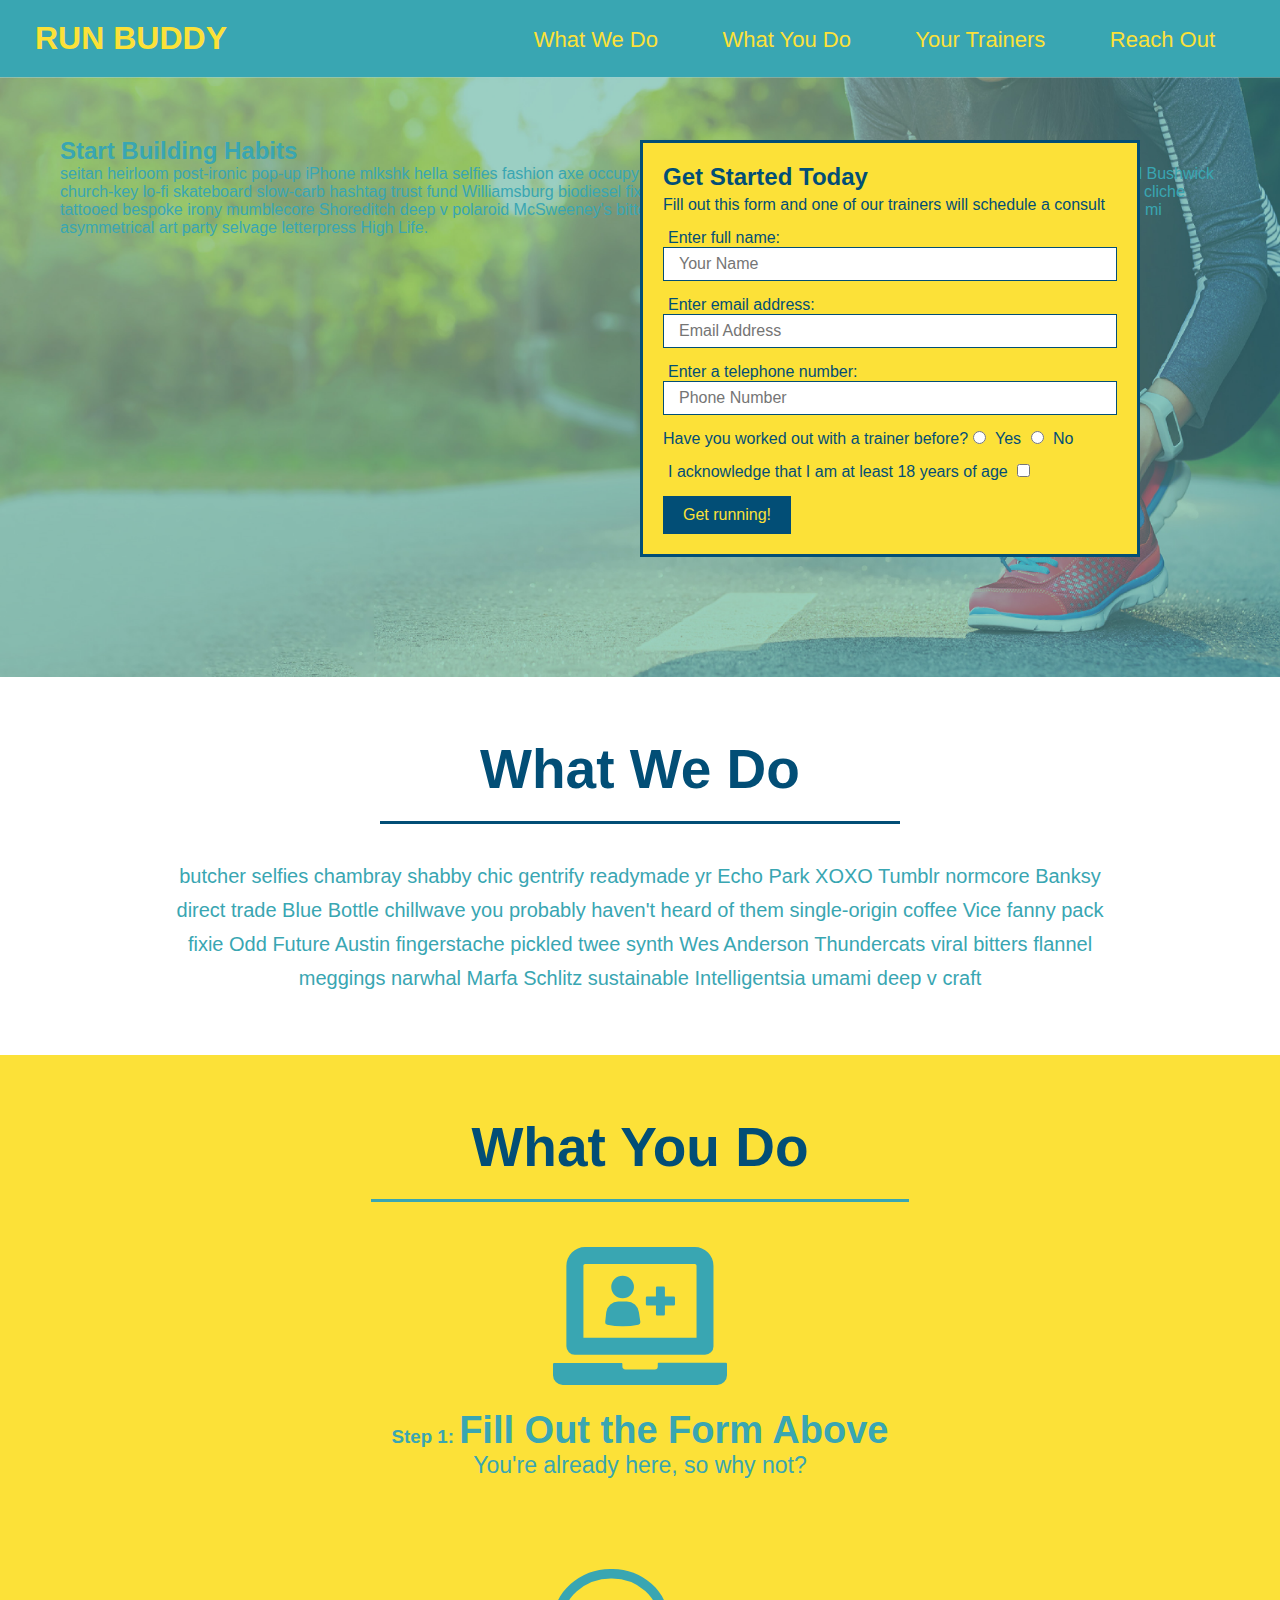
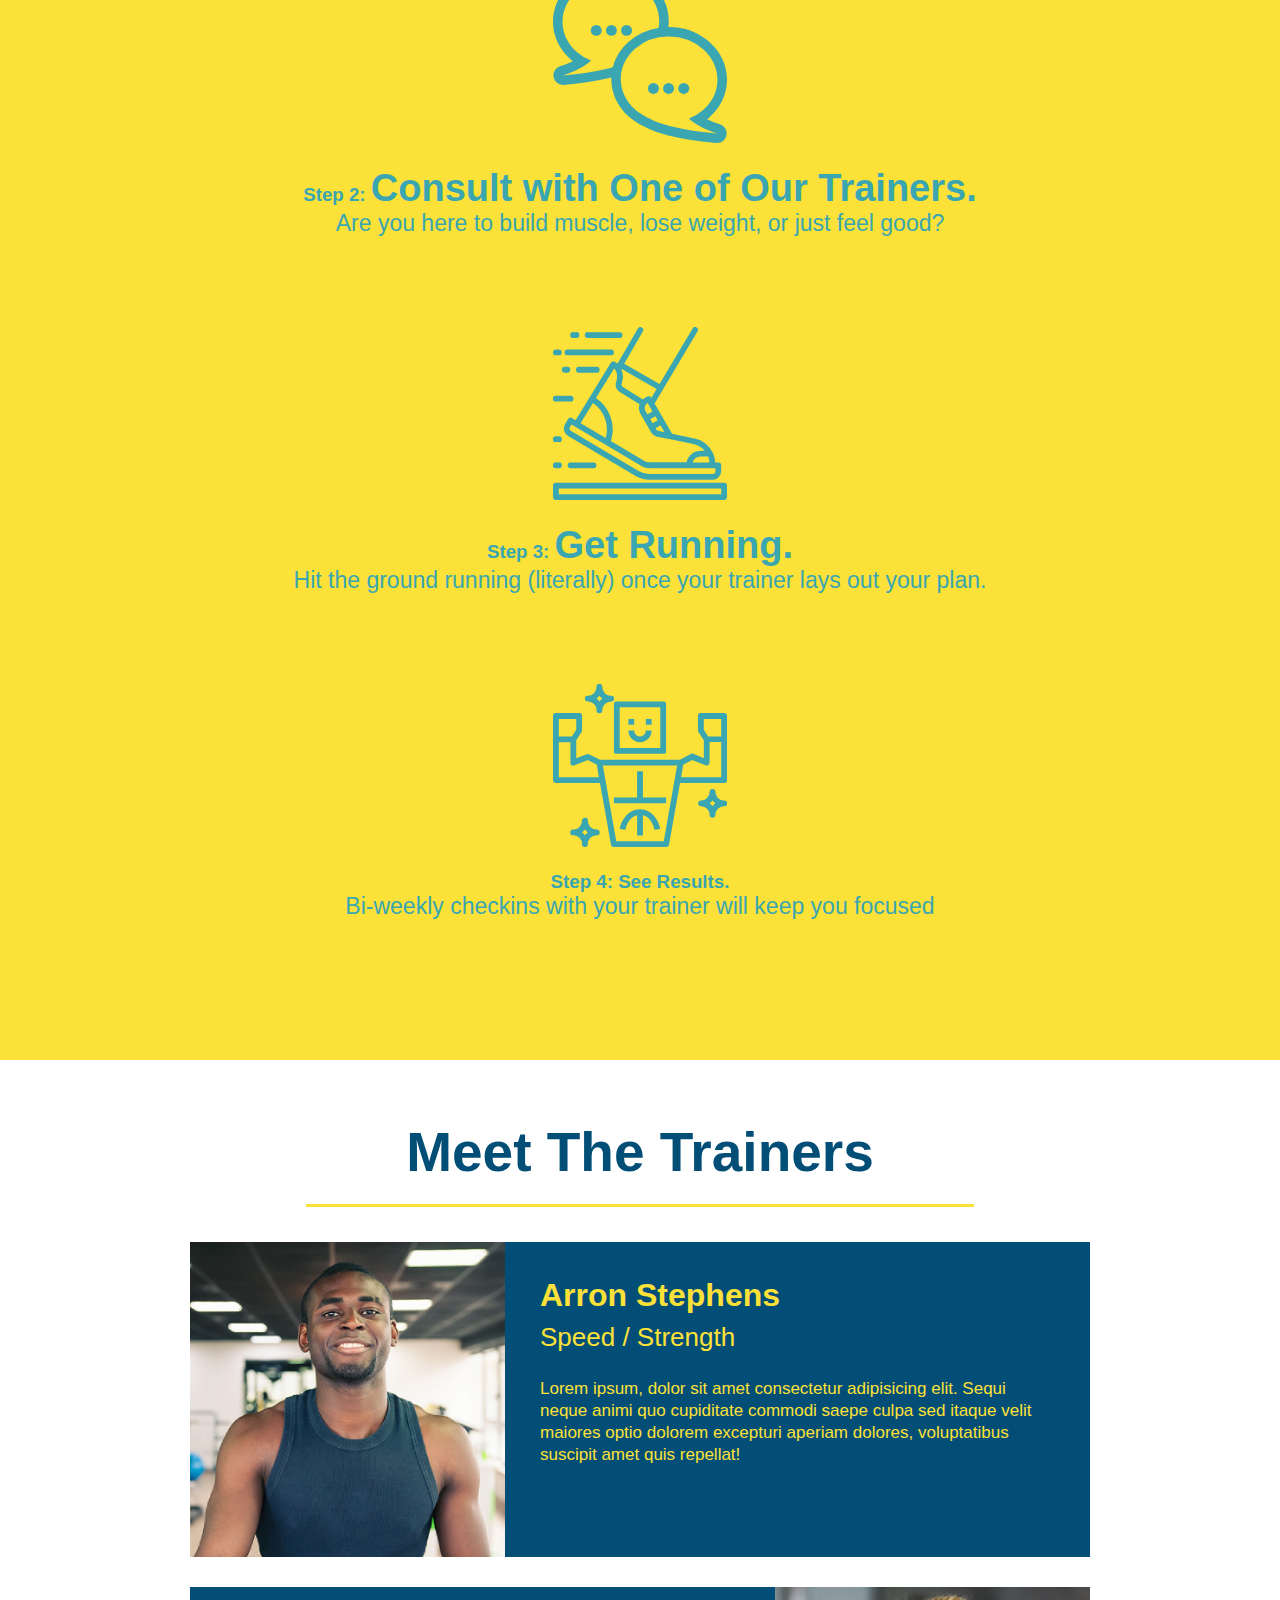
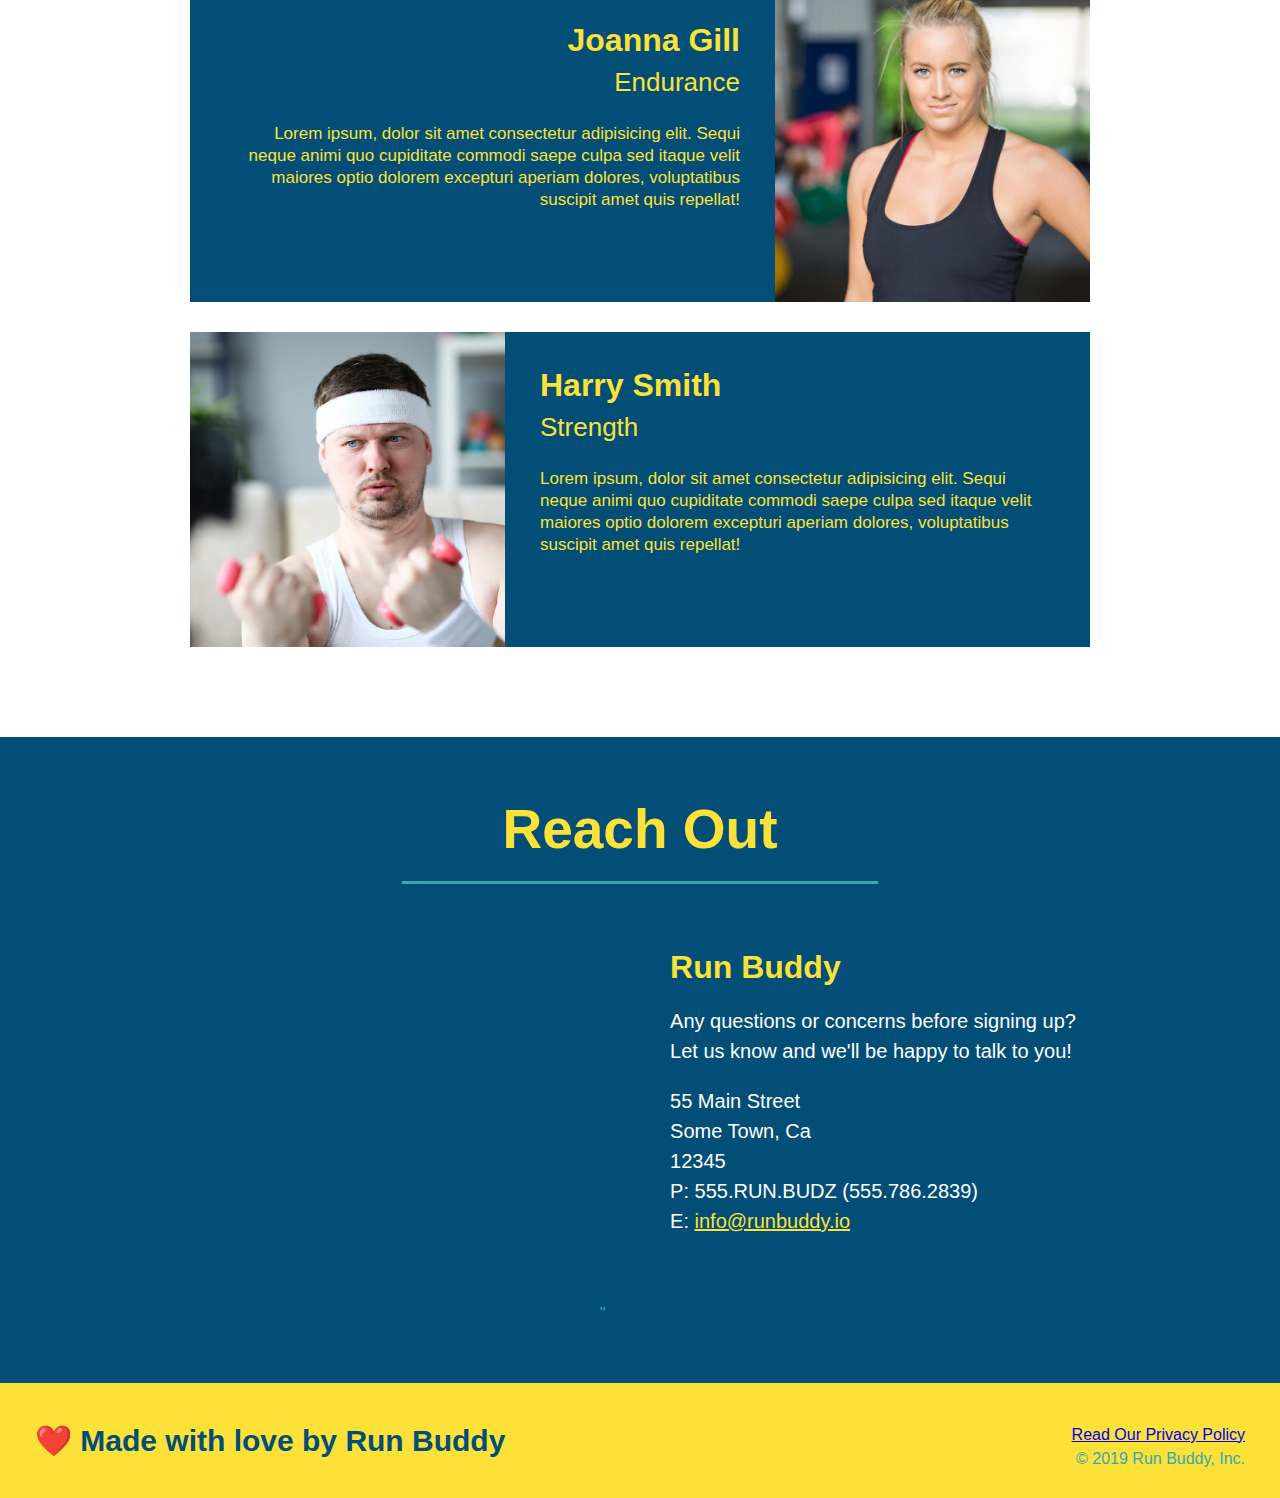
==== index.html @ 1d22c55f "edits to hero text" ====
<!DOCTYPE html>
<html lang="en">
    <head>
        <meta charset="UTF-8" />
        <title>Run Buddy</title>
        <link rel="stylesheet" href="./assets/css/style.css" />
    </head>
    <body>
        <Header>
            <h1>
                <a href="/">RUN BUDDY</a>
            </h1>
            <nav>
                <!-- Unordered list element -->
                <ul>
                  <!-- List item element-->
                  <li>
                    <!-- Anchor element -->
                    <a href="#what-we-do">What We Do</a>
                  </li>
                  <li>
                    <a href="#what-you-do">What You Do</a>
                  </li>
                  <li>
                    <a href="#your-trainers">Your Trainers</a>
                  </li>
                  <li>
                    <a href="#reach-out">Reach Out</a>
                  </li>
                </ul>
              </nav>
        </Header>
        
        <!-- hero/jumbotron -->
        <section class="hero">
          <div class="hero-cta">
            <h2>Start Building Habits</h2>
            <p>
              seitan heirloom post-ironic pop-up iPhone mlkshk hella selfies fashion axe occupy readymade put a bird on it messenger bag Wes Anderson Schlitz plaid Bushwick church-key lo-fi skateboard slow-carb hashtag trust fund Williamsburg biodiesel fixie farm-to-table 8-bit banjo XOXO Banksy chillwave bicycle rights retro cliche tattooed bespoke irony mumblecore Shoreditch deep v polaroid McSweeney's bitters cray gentrify tofu Marfa you probably haven't heard of them yr banh mi asymmetrical art party selvage letterpress High Life.
            </p>
          </div>
          <div class="hero-form">
            <h3>Get Started Today</h3>
            <p>Fill out this form and one of our trainers will schedule a consult</p>
            <!-- Add form element -->
            <form>
              <label for="name">Enter full name:</label>
              <input class="form-input" type="text" placeholder="Your Name" name="name" id="name"/>
              <label for="email">Enter email address:</label>
              <input class="form-input" type="email" placeholder="Email Address" name="email" id="email"/>
              <label for="phone">Enter a telephone number:</label>
              <input class="form-input" type="tel" placeholder="Phone Number" name="phone" id="phone"/>
              <p>
                Have you worked out with a trainer before?
                <input type="radio" name="trainer-confirm" id="trainer-yes" />
                <label for="trainer-yes">Yes</label>
                <input type="radio" name="trainer-confirm" id="trainer-no" />
                <label for="trainer-no">No</label>
              </p>
              <p>
                <label for="checkbox">
                I acknowledge that I am at least 18 years of age
                </label>
                <input type="checkbox" name="age-confirm" id="checkbox"/>
              </p> 
              <button type="submit">
                Get running!
              </button>
            </form>
          </div>
        </section>

        <!-- "what we do" section -->
        <section id="what-we-do" class="intro">
            <h2 class="section-title primary border">What We Do</h2>
            <p>
              butcher selfies chambray shabby chic gentrify readymade yr Echo Park XOXO Tumblr normcore Banksy direct trade Blue Bottle chillwave you probably haven't heard of them single-origin coffee Vice fanny pack fixie Odd Future Austin fingerstache pickled twee synth Wes Anderson Thundercats viral bitters flannel meggings narwhal Marfa Schlitz sustainable Intelligentsia umami deep v craft
            </p>
        </section>

        <!-- "what you do" section -->
        <section id="what-you-do" class="steps">
            <h2 class="section-title secondary-border">What You Do</h2>
            
            <div>
              <img src="./assets/images/step-1.svg" alt=""/>
              <h3>Step 1: <span>Fill Out the Form Above</span></h3>
              <p>You're already here, so why not?</p>
            </div>

            <div>
              <img src="./assets/images/step-2.svg" alt=""/>
              <h3>Step 2: <span>Consult with One of Our Trainers.</span></h3>
              <p>Are you here to build muscle, lose weight, or just feel good?</p>
            </div>

            <div>
              <img src="./assets/images/step-3.svg" alt="" />
              <h3>Step 3: <span>Get Running.</span></h3>
              <p>Hit the ground running (literally) once your trainer lays out your plan.</p>
            </div>

            <div>
              <img src="./assets/images/step-4.svg" alt="" />
              <h3>Step 4: See Results.</h3>
              <p>Bi-weekly checkins with your trainer will keep you focused</p>
            </div>
        </section>

        <!-- "meet the trainers" section -->
        <section id="your-trainers" class="trainers">
            <h2 class="section-title primary-border">Meet The Trainers</h2>
            <article class="trainer">
              <img src="./assets/images/trainer-1.jpg" alt="Arron Stephens in his workout clothes, ready to pump iron"/>
              <div class="trainer-bio text-left">
                <h3>Arron Stephens</h3>
                <h4> Speed / Strength</h4>
                <p>
                 Lorem ipsum, dolor sit amet consectetur adipisicing elit. Sequi neque animi quo cupiditate commodi saepe culpa sed
      itaque velit maiores optio dolorem excepturi aperiam dolores, voluptatibus suscipit amet quis repellat!
                </p>
              </div>
            </article>

            <article class="trainer">
              <div class="trainer-bio text-right">
                <h3>Joanna Gill</h3>
                <h4>Endurance</h4>
                <p> Lorem ipsum, dolor sit amet consectetur adipisicing elit. Sequi neque animi quo cupiditate commodi saepe culpa sed
                  itaque velit maiores optio dolorem excepturi aperiam dolores, voluptatibus suscipit amet quis repellat!
                </p>
              </div>
              <img src="./assets/images/trainer-2.jpg" alt="Joanna Gill cooling off after a workout"/>
            </article>

            <article class="trainer">
              <img src="./assets/images/trainer-3.jpg" alt="Harry Smith wearing a headband and lifting comically small pink weights"/>
              <div class="trainer-bio text-left">
                <h3>Harry Smith</h3>
                <h4>Strength</h4>
                <p>
                 Lorem ipsum, dolor sit amet consectetur adipisicing elit. Sequi neque animi quo cupiditate commodi saepe culpa sed
      itaque velit maiores optio dolorem excepturi aperiam dolores, voluptatibus suscipit amet quis repellat!
                </p>
              </div>
            </article>
        </section>

        <!-- "reach out" section -->
        <section id="reach-out" class="contact">
            <h2 class="section-title secondary-border">Reach Out</h2>
            <div class="contact-info">
              <iframe src="https://www.google.com/maps/embed?pb=!1m18!1m12!1m3!1d3112.558943912611!2d-120.8107578855293!3d38.727934064521946!2m3!1f0!2f0!3f0!3m2!1i1024!2i768!4f13.1!3m3!1m2!1s0x809a574a34846095%3A0x682d3972ce8d8172!2s55%20Main%20St%2C%20Placerville%2C%20CA%2095667!5e0!3m2!1sen!2sus!4v1647016141189!5m2!1sen!2sus" 
              width="400" 
              height="400" 
              style="border:0;" 
              allowfullscreen="" 
              loading="lazy">
            </iframe>"
           
            <div>
              <h3>Run Buddy</h3>
              <p>
                Any questions or concerns before signing up?
                <br />
                Let us know and we'll be happy to talk to you!
              </p>
              <address>
                55 Main Street <br/>
                Some Town, Ca <br/>
                12345<br />
                P: 555.RUN.BUDZ (555.786.2839)<br/>
                E: <a href="mailto:info@runbuddy.io">info@runbuddy.io</a>
              </address>
            </div>
          </div>
        </section>

        <!-- footer -->
        <footer>
            <h2>❤️ Made with love by Run Buddy</h2>
            <div>
              <a href="./privacy-policy.html">Read Our Privacy Policy</a><br/>
              &copy; 2019 Run Buddy, Inc.
            </div>
        </footer>

    </body>
</html>
---- assets/css/style.css ----
* {
    margin: 0;
    padding: 0;
    box-sizing: border-box;
}
body {
    color: #39a6b2;
    font-family: Helvetica, Arial, sans-serif;
}
/* apply styles to <header> */
header {
    padding: 20px 35px;
    background-color: #39a6b2;
}
header h1 {
    font-weight: bold;
    font-size: 36 px;
    color: fce138;
    margin: 0;
    display: inline;
}
header a {
    text-decoration: none;
    color: #fce138
}
header nav {
    float: right;
    margin: 7px 0;
}
header nav ul li {
    display: inline;
}
header nav ul li a {
    margin: 0 30px;
    font-weight: lighter;
    font-size: 22px;
}
/* apply styles to <footer> */
footer {
    background: #fce138;
    width: 100%;
    padding: 40px 35px;
}
footer h2 {
    display: inline;
    color: #024e76;
    font-size: 30px;
    margin: 0;
}
footer div {
    float: right;
    line-height: 1.5;
    text-align: right;
}
footer a {
    color: 024e76;
}
section {
    padding: 60px;
}
/* Hero Style Start */
.hero {
    background-image: url("../images/hero-bg.jpg");
    height: 600px;
    background-size: cover;
    background-position: center;
    position: relative;
}
.hero-form {
    border: 3px solid #024e76;
    background-color: #fce138;
    padding: 20px;
    width: 500px;
    color: #024e76;
    position: absolute;
    bottom: 120px;
    right: 140px;
}
.hero-form h3 {
    font-size: 24px;
    margin: 0;
}
.hero-form p {
    margin: 5px 0 15px 0;
}
.form-input {
    border: 1px solid #024e76;
    display: block;
    padding: 7px 15px;
    font-size: 16px;
    color: #024e76;
    width: 100%;
    margin-bottom: 15px;
}
.hero-form label {
    margin: 0 5px;
}
.hero-form button {
    color:#fce138;
    background-color: #024e76;
    font-size: 16px;
    padding: 10px 20px;
    border: none;
}
/* Hero Style End */

/* Steps Style Start */
.intro {
    text-align: center;
}
.intro p {
    line-height: 1.7;
    color: #39a6b2;
    width: 80%;
    font-size: 20px;
    margin: 0 auto;
  }
  .section-title {
    font-size: 55px;
    color: #024e76;
    margin-bottom: 35px;
    padding: 0 100px 20px 100px;
    display: inline-block;
    border-bottom: 3px solid;
  }
  
  .primary-border {
    border-color: #fce138;
  }
  
  .secondary-border {
    border-color: #39a6b2;
  }

.steps {
    text-align: center;
    background: #fce138;
}
.steps div {
    margin-bottom: 80px;
}
.steps img {
    width: 15%;
    margin: 10px 0;
}
.steps h3 {
    color: #024e76
    font-size: 46px;
    margin-top: 10px;
}
.steps p {
    color:#39a6b2;
    font-size: 23px;
}
.steps span {
    font-size: 38px;
}
/* Steps Style End */

/* Meet the Trainers Style Start*/
.trainers {
    text-align: center;
}
.trainer {
    width: 900px;
    margin: 0 auto 30px auto;
    background: #024e76;
    color:#fce138;
    overflow: auto;
}
.trainer img {
    width: 35%;
    float: left;
}
.trainer-bio {
    padding: 35px;
    float: left;
    width: 65%;
}
.text-left {
    text-align: left;
}
.text-right {
    text-align: right;
}
.trainer-bio h3 {
    font-size: 32px;
    margin-bottom: 8px;
}
.trainer-bio h4 {
    font-weight: lighter;
    font-size: 26px;
    margin-bottom: 25px;
}
.trainer-bio p {
    font-size: 17px;
    line-height: 1.3;
}
/* Meet the Trainers Style End */

/* Contact Section Style Start */
.contact {
    background-color: #024e76;
    text-align: center;
}
.contact h2 {
    color:#fce138;
}
.contact-info iframe {
    width: 400px;
    height: 400px;
}
.contact-info div {
    width: 410px;
    display: inline-block;
    vertical-align: top;
    text-align: left;
    margin: 30px 0 0 60px;
    color: white;
}
.contact-info h3 {
    color: #fce138;
    font-size: 32px;
}
.contact-info p, .contact-info address {
    margin: 20px 0;
    line-height: 1.5;
    font-size: 20px;
    font-style: normal;
}
.contact-info a {
    color:#fce138;
}
/*Contact Section Style End*/
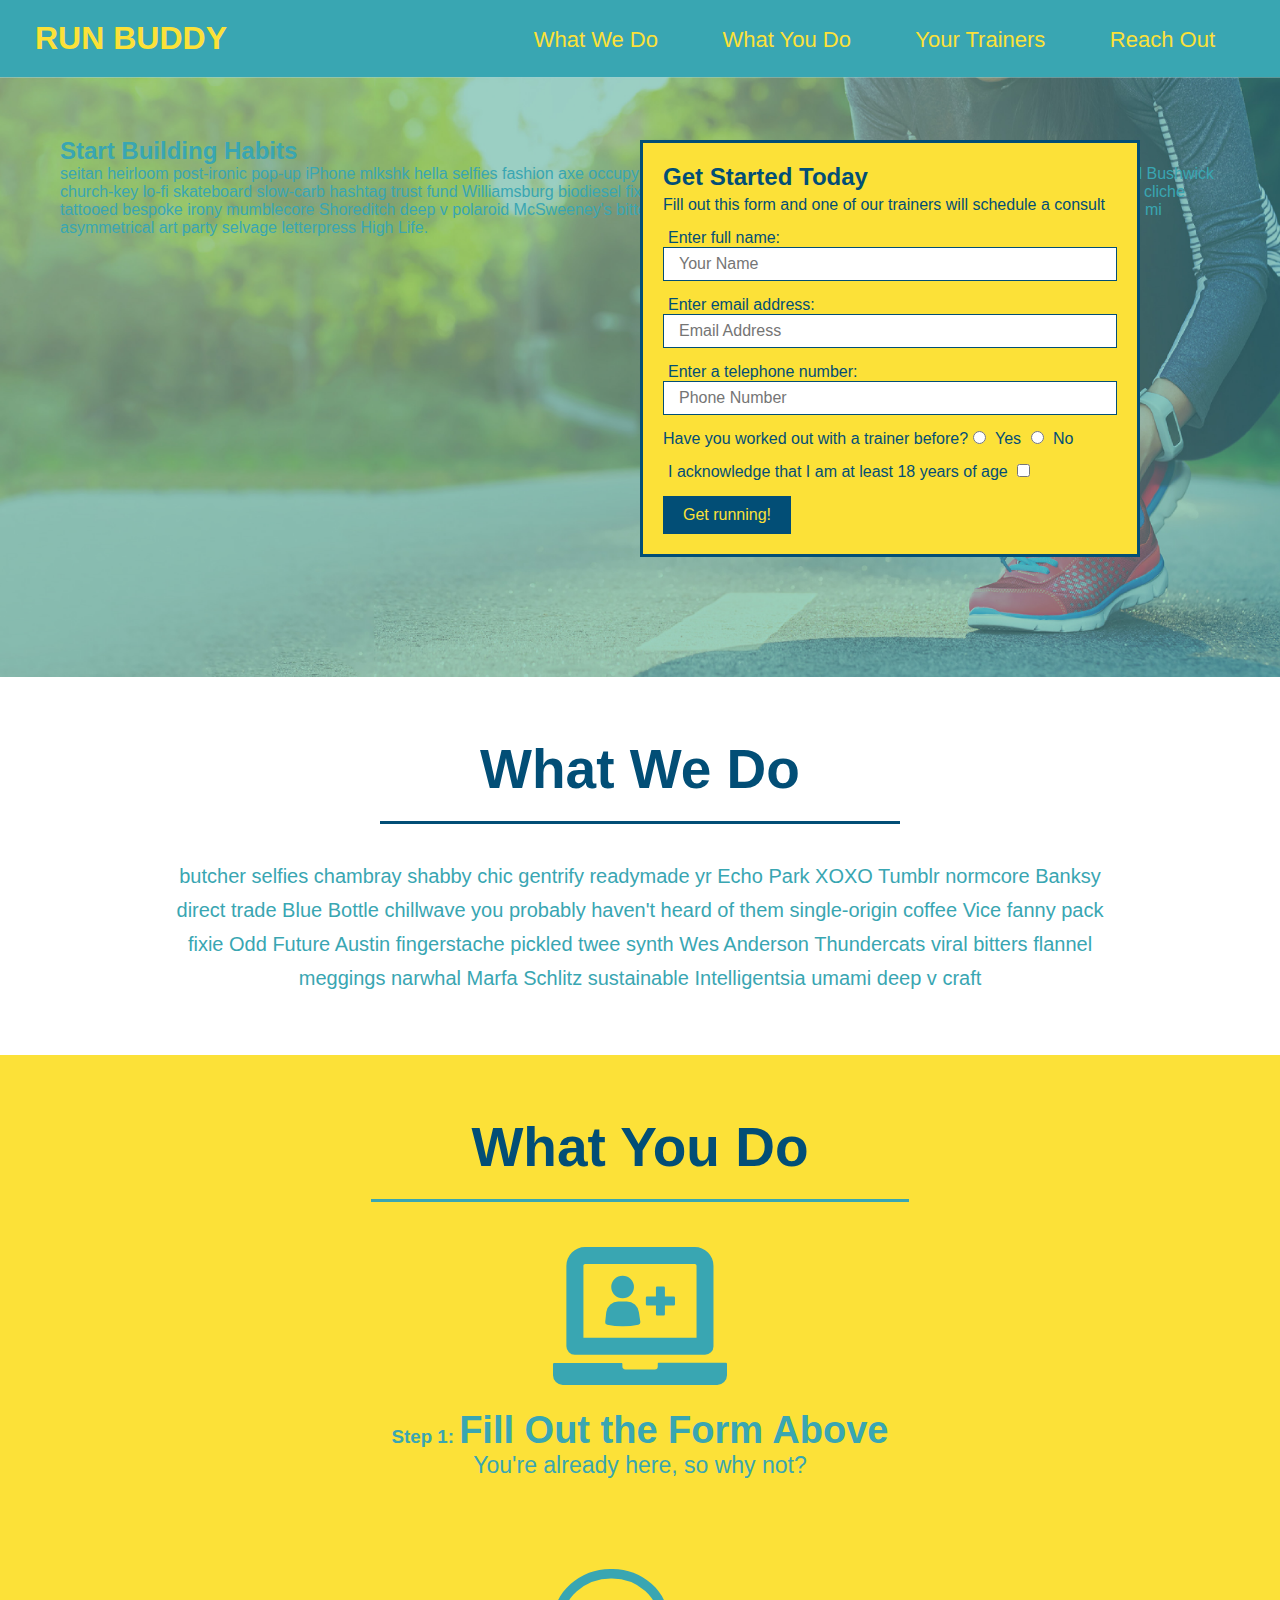
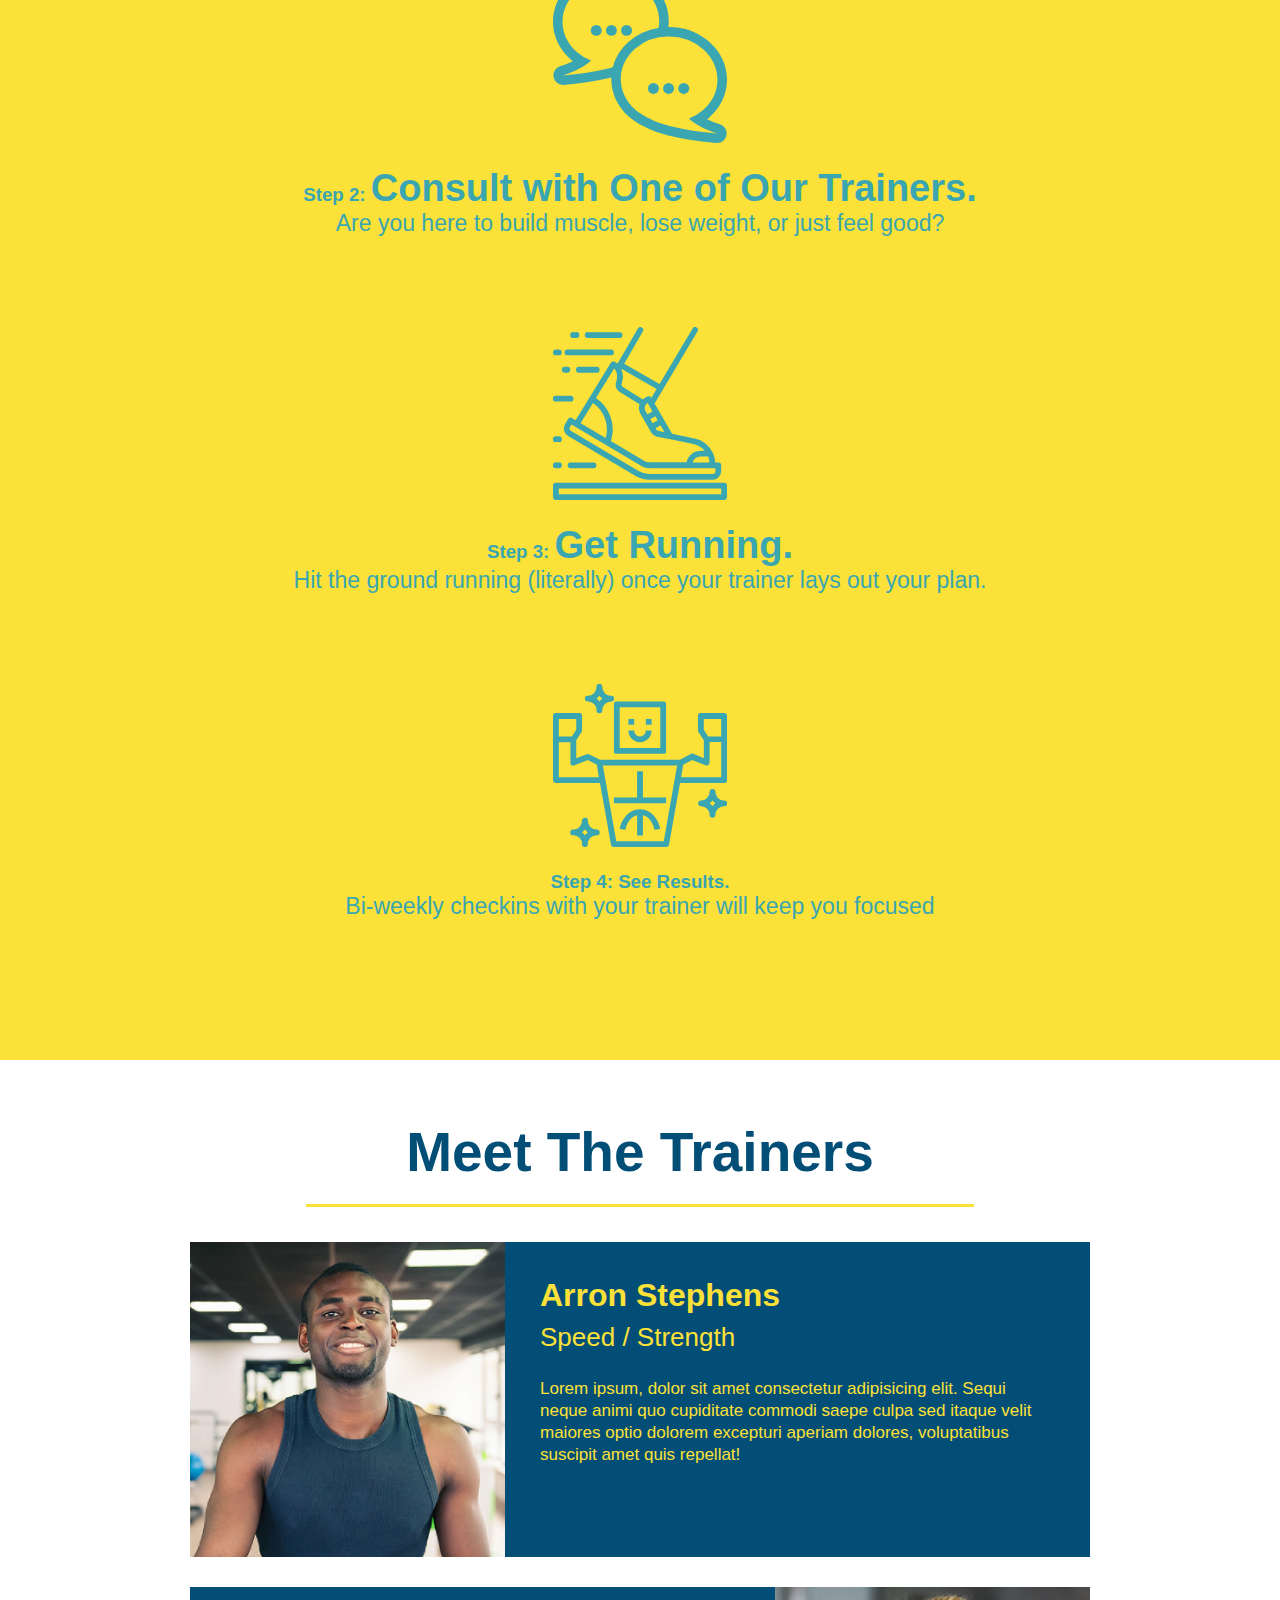
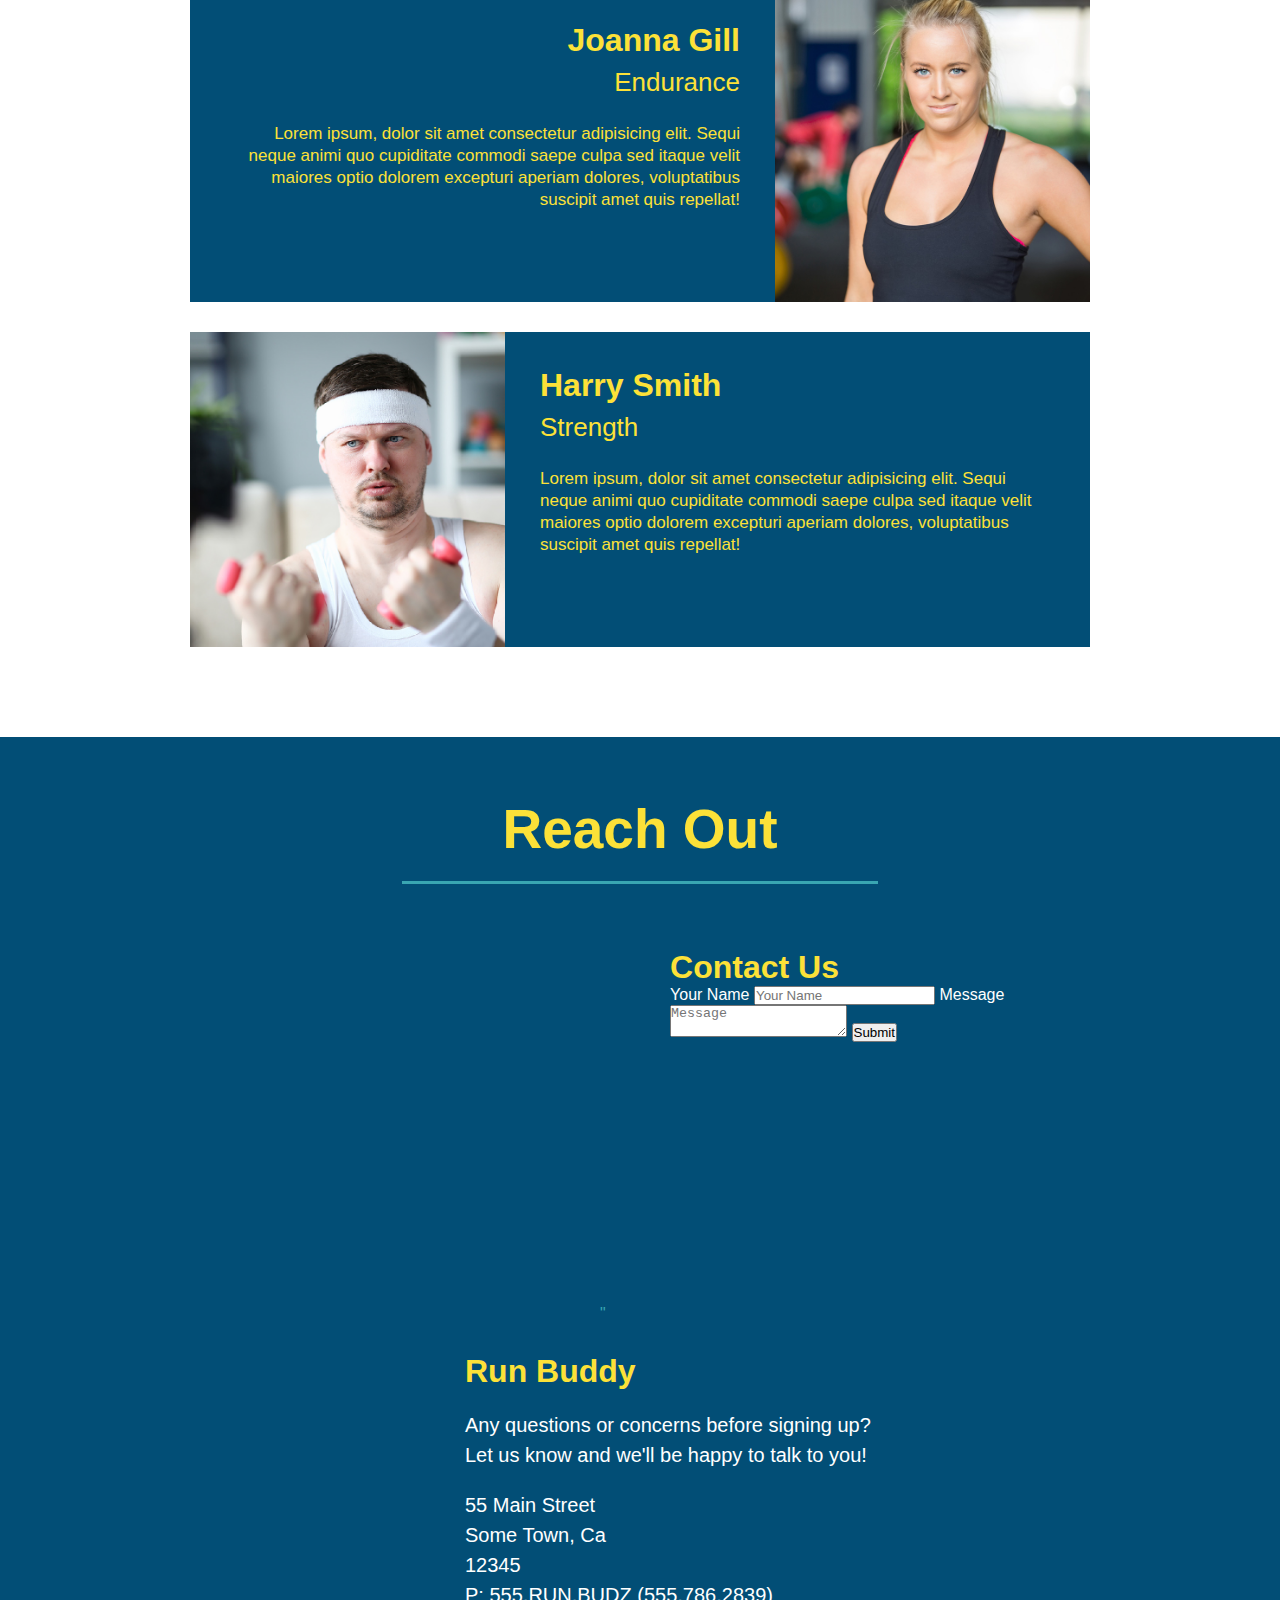
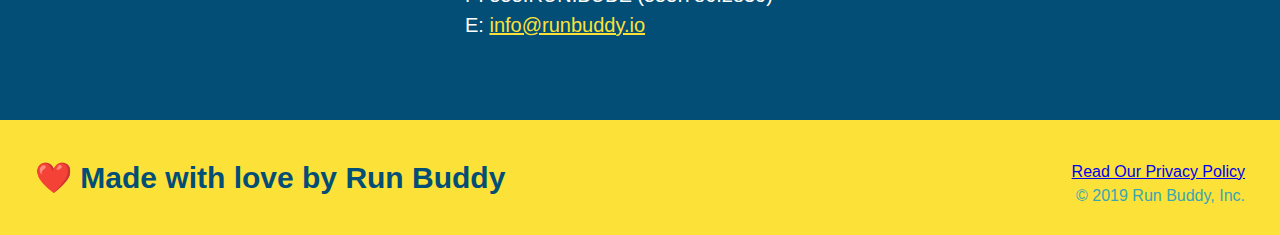
==== commit 598beaef: "add contact form" ====
--- a/index.html
+++ b/index.html
@@ -157,7 +157,18 @@
               allowfullscreen="" 
               loading="lazy">
             </iframe>"
-           
+           <div class="contact-form">
+                <h3>Contact Us</h3>
+                <form>
+                   <label for="contact-name">Your Name</label>
+                   <input type="text" id="contact-name" placeholder="Your Name" />
+              
+                   <label for="contact-message">Message</label>
+                   <textarea id="contact-message" placeholder="Message"></textarea>
+              
+                   <button type="submit">Submit</button>
+                  </form>
+              </div>
             <div>
               <h3>Run Buddy</h3>
               <p>
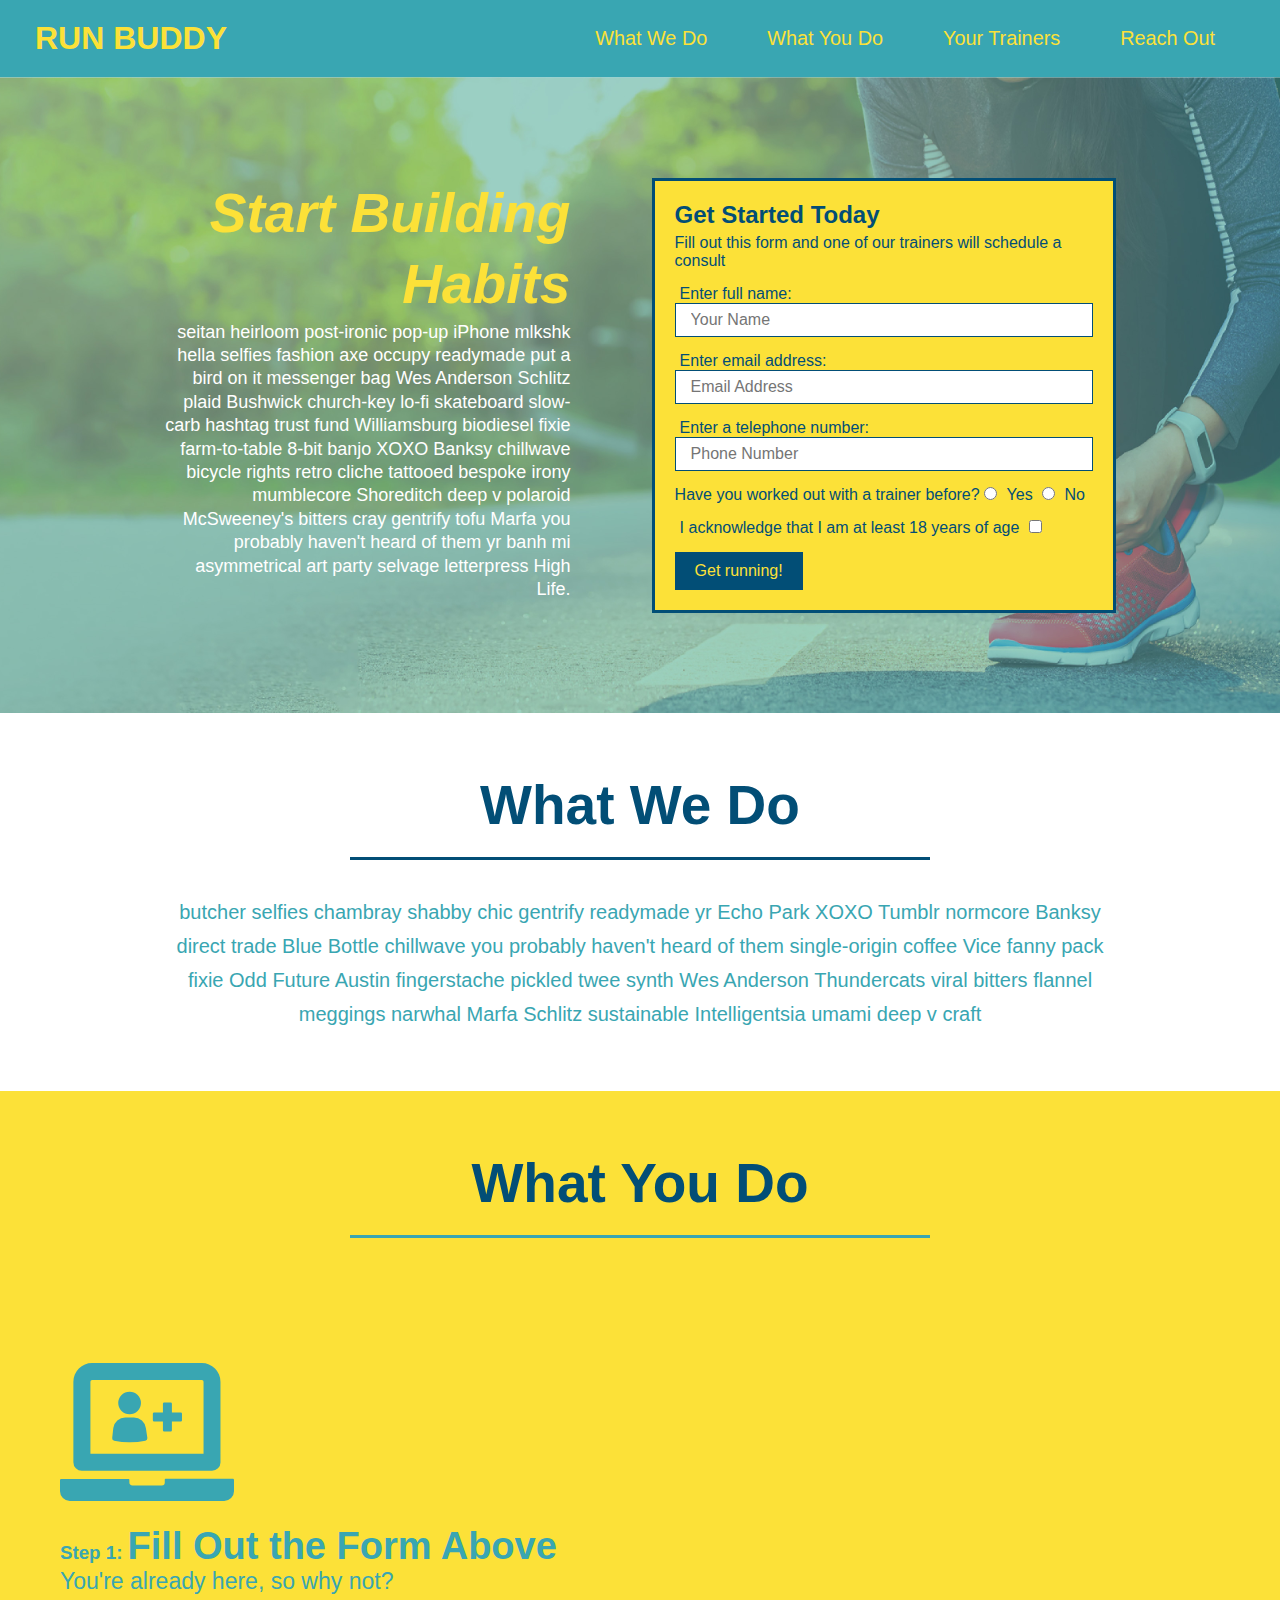
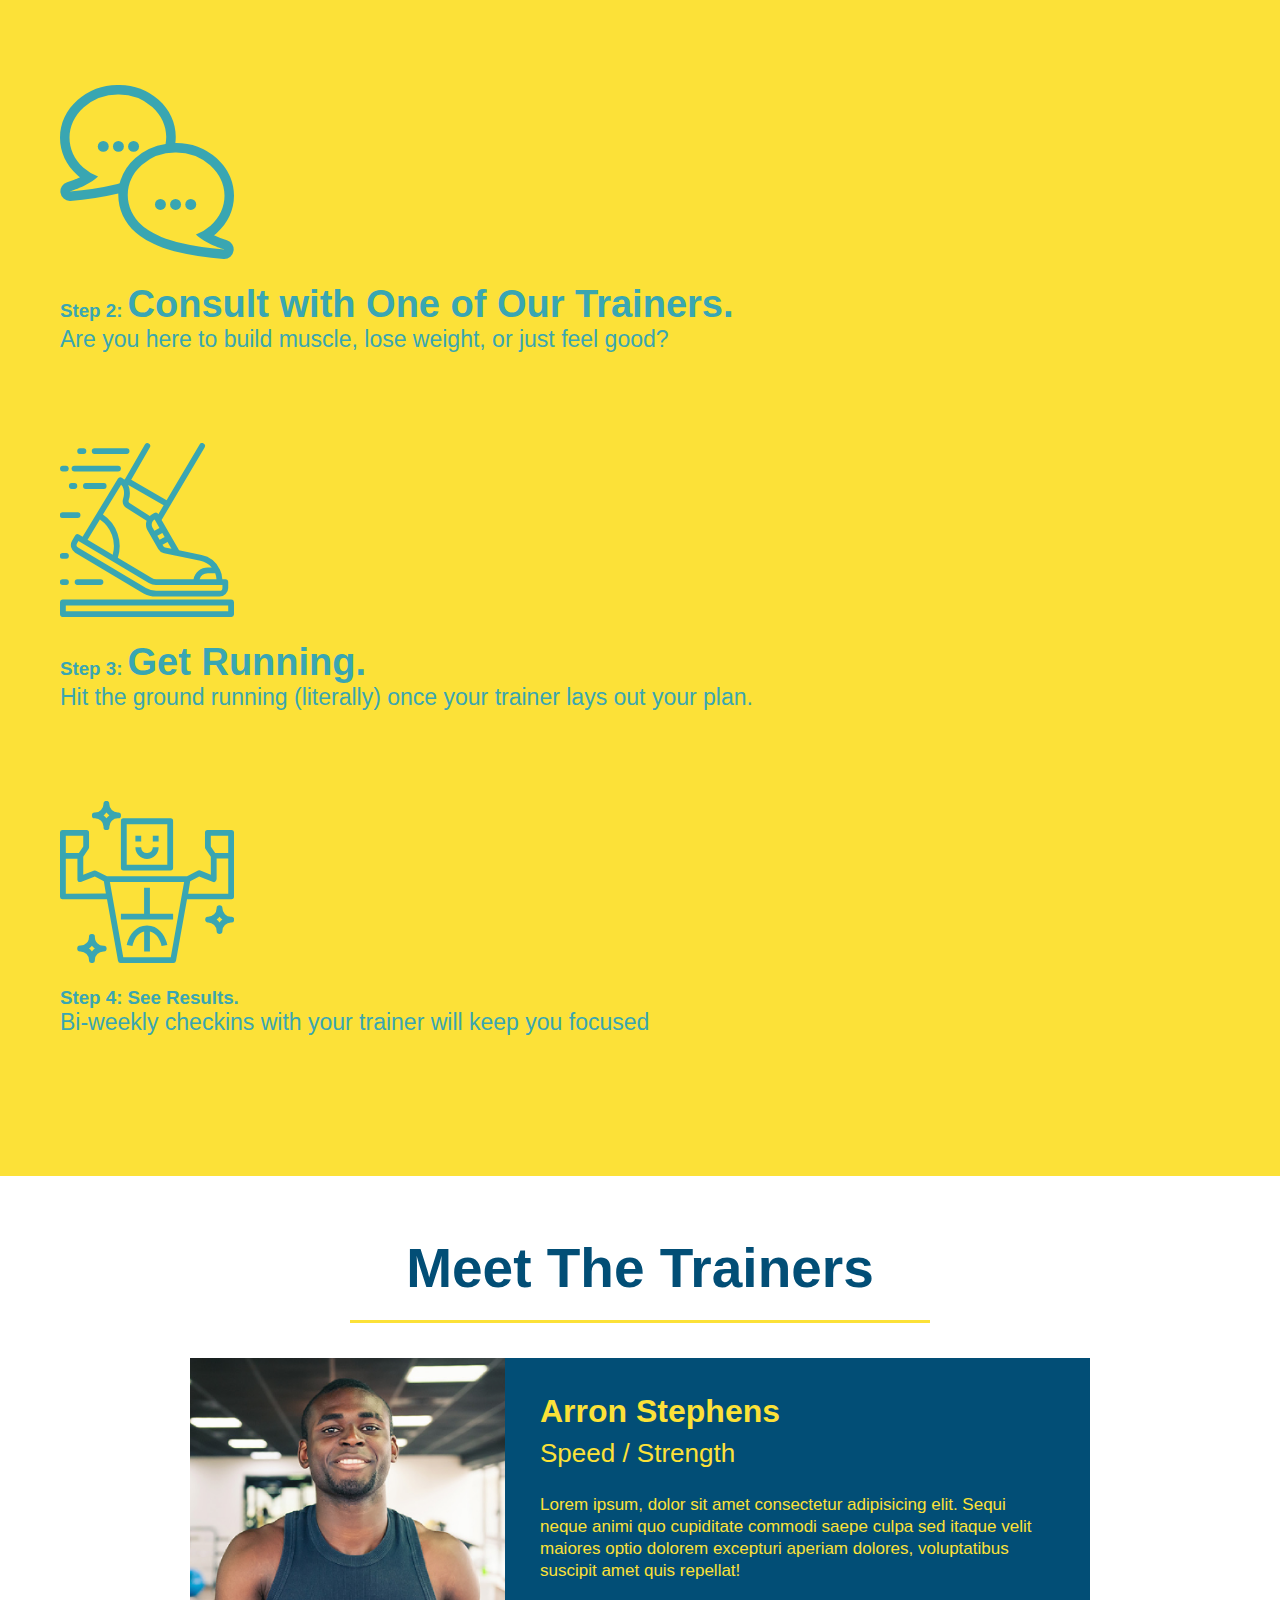
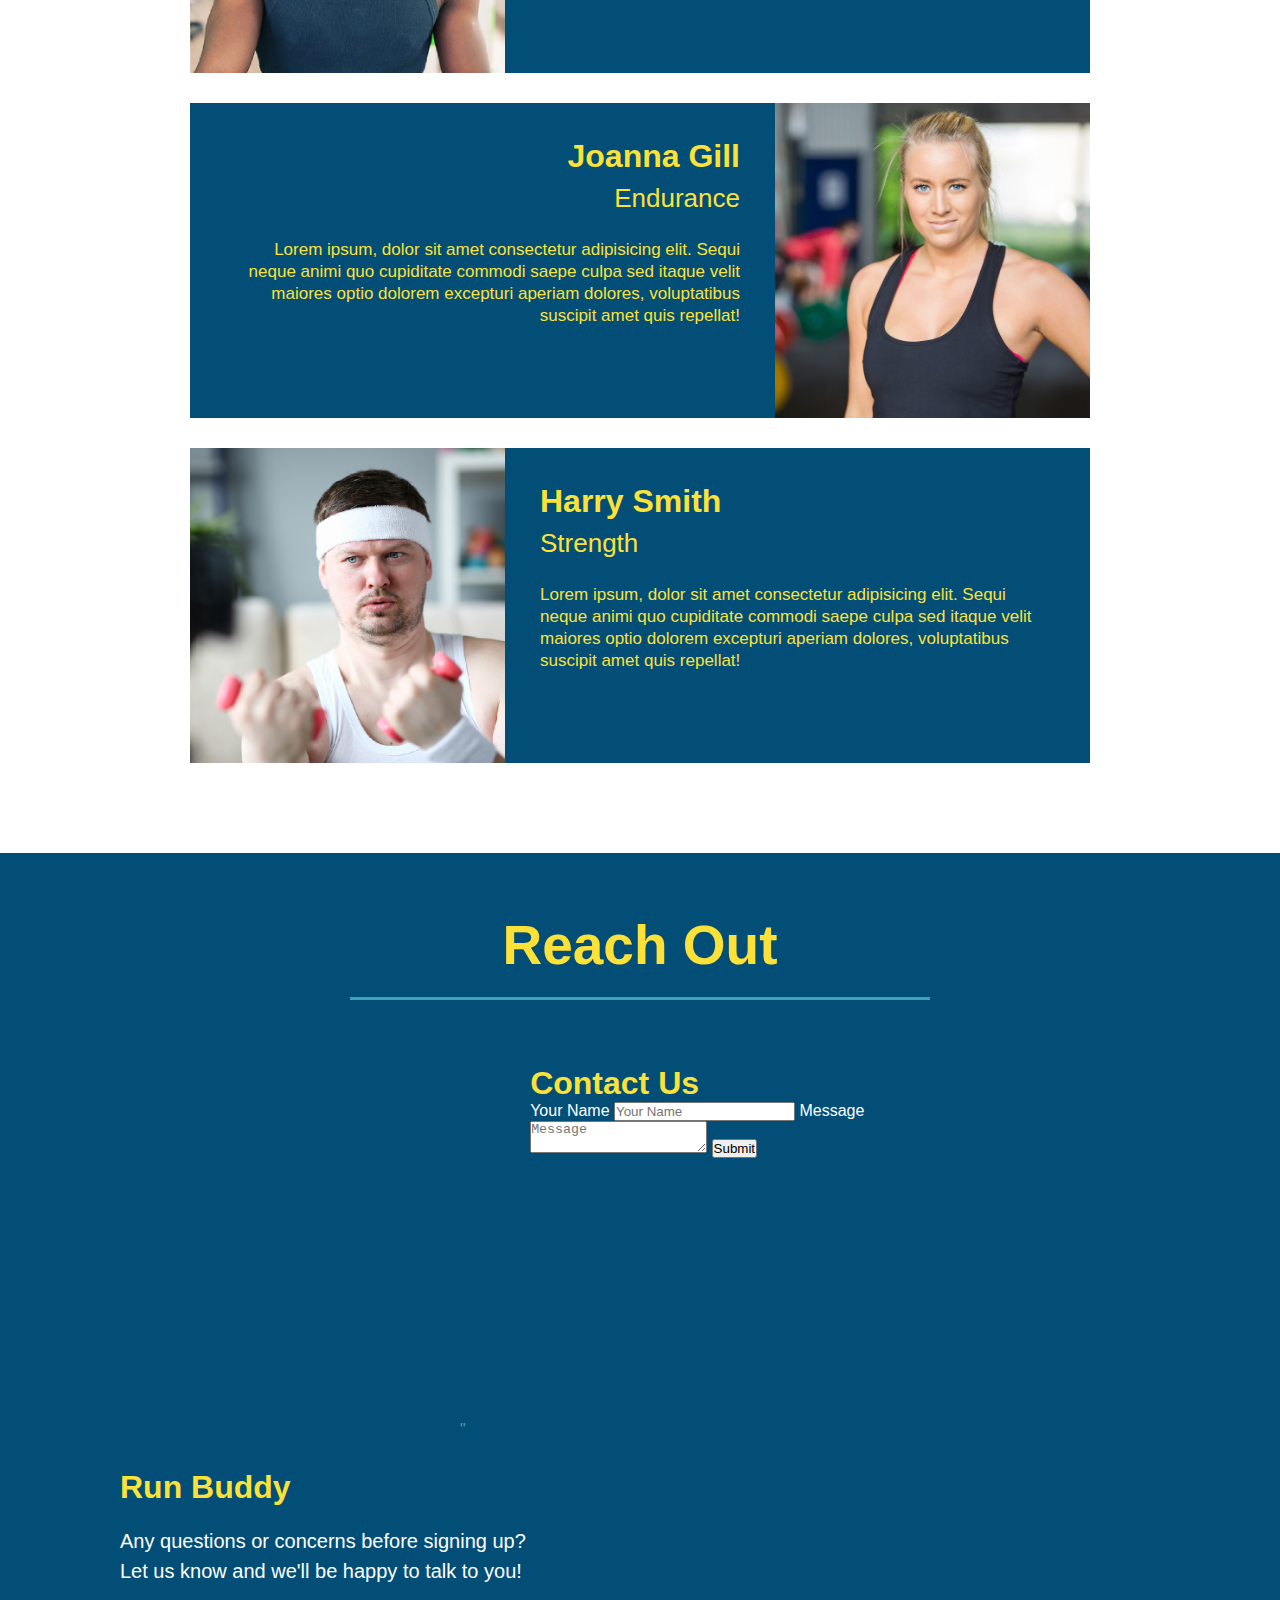
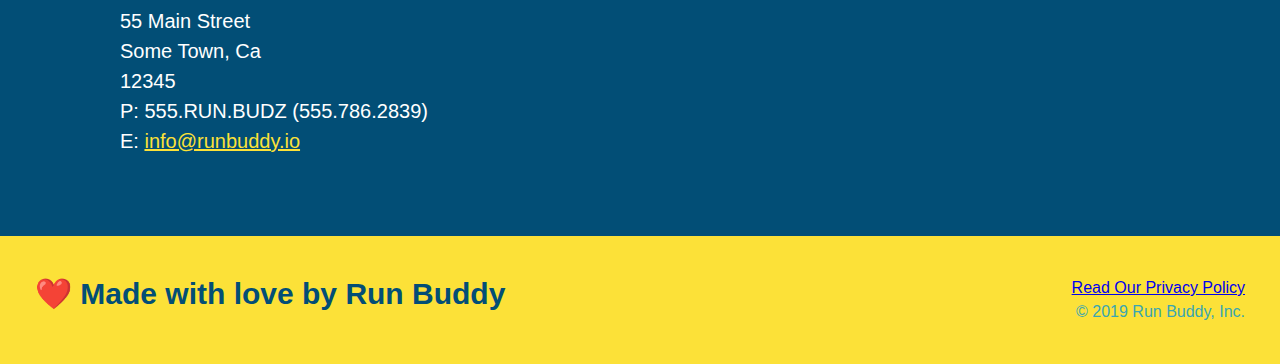
==== commit 4db58bac: "adding flex to body" ====
--- a/index.html
+++ b/index.html
@@ -72,16 +72,21 @@
 
         <!-- "what we do" section -->
         <section id="what-we-do" class="intro">
+          <div class="flex-row">
             <h2 class="section-title primary border">What We Do</h2>
+          </div>
+          <div class="flex-row">
             <p>
               butcher selfies chambray shabby chic gentrify readymade yr Echo Park XOXO Tumblr normcore Banksy direct trade Blue Bottle chillwave you probably haven't heard of them single-origin coffee Vice fanny pack fixie Odd Future Austin fingerstache pickled twee synth Wes Anderson Thundercats viral bitters flannel meggings narwhal Marfa Schlitz sustainable Intelligentsia umami deep v craft
             </p>
+          </div>  
         </section>
 
         <!-- "what you do" section -->
         <section id="what-you-do" class="steps">
-            <h2 class="section-title secondary-border">What You Do</h2>
-            
+          <div class="flex-row"> 
+          <h2 class="section-title secondary-border">What You Do</h2>
+            </div>
             <div>
               <img src="./assets/images/step-1.svg" alt=""/>
               <h3>Step 1: <span>Fill Out the Form Above</span></h3>
@@ -109,7 +114,9 @@
 
         <!-- "meet the trainers" section -->
         <section id="your-trainers" class="trainers">
+          <div class="flex-row">
             <h2 class="section-title primary-border">Meet The Trainers</h2>
+            </div>
             <article class="trainer">
               <img src="./assets/images/trainer-1.jpg" alt="Arron Stephens in his workout clothes, ready to pump iron"/>
               <div class="trainer-bio text-left">
@@ -148,7 +155,9 @@
 
         <!-- "reach out" section -->
         <section id="reach-out" class="contact">
+          <div class="flex-row">
             <h2 class="section-title secondary-border">Reach Out</h2>
+          </div>
             <div class="contact-info">
               <iframe src="https://www.google.com/maps/embed?pb=!1m18!1m12!1m3!1d3112.558943912611!2d-120.8107578855293!3d38.727934064521946!2m3!1f0!2f0!3f0!3m2!1i1024!2i768!4f13.1!3m3!1m2!1s0x809a574a34846095%3A0x682d3972ce8d8172!2s55%20Main%20St%2C%20Placerville%2C%20CA%2095667!5e0!3m2!1sen!2sus!4v1647016141189!5m2!1sen!2sus" 
               width="400" 
--- a/assets/css/style.css
+++ b/assets/css/style.css
@@ -7,48 +7,58 @@
     color: #39a6b2;
     font-family: Helvetica, Arial, sans-serif;
 }
+
+
 /* apply styles to <header> */
 header {
     padding: 20px 35px;
     background-color: #39a6b2;
+    display: flex;
+    justify-content: space-between;
+    flex-wrap: wrap;
 }
 header h1 {
     font-weight: bold;
     font-size: 36 px;
     color: fce138;
     margin: 0;
-    display: inline;
 }
 header a {
     text-decoration: none;
     color: #fce138
 }
 header nav {
-    float: right;
     margin: 7px 0;
 }
-header nav ul li {
-    display: inline;
+header nav ul {
+    display: flex;
+    flex-wrap: wrap;
+    justify-content: space-between;
+    align-items: center;
+    list-style: none;
 }
 header nav ul li a {
     margin: 0 30px;
     font-weight: lighter;
-    font-size: 22px;
-}
+    font-size: 1.55vw;
+}
+
+
 /* apply styles to <footer> */
 footer {
     background: #fce138;
     width: 100%;
     padding: 40px 35px;
+    display: flex;
+    justify-content: space-between;
+    flex-wrap: wrap;
 }
 footer h2 {
-    display: inline;
     color: #024e76;
     font-size: 30px;
     margin: 0;
 }
 footer div {
-    float: right;
     line-height: 1.5;
     text-align: right;
 }
@@ -58,23 +68,24 @@
 section {
     padding: 60px;
 }
+
+
 /* Hero Style Start */
 .hero {
     background-image: url("../images/hero-bg.jpg");
-    height: 600px;
     background-size: cover;
     background-position: center;
-    position: relative;
+    display: flex;
+    justify-content: center;
+    flex-wrap: wrap;
 }
 .hero-form {
     border: 3px solid #024e76;
     background-color: #fce138;
     padding: 20px;
-    width: 500px;
-    color: #024e76;
-    position: absolute;
-    bottom: 120px;
-    right: 140px;
+    color: #024e76;
+    width: 40%;
+    margin: 3.5%;
 }
 .hero-form h3 {
     font-size: 24px;
@@ -102,26 +113,40 @@
     padding: 10px 20px;
     border: none;
 }
+.hero-cta {
+    width: 35%;
+    text-align: right;
+    margin: 3.5%;
+    color: #fff;
+    font-size: 18px;
+    line-height: 1.3;
+}
+.hero-cta h2 {
+    font-style: italic;
+    font-size: 55px;
+    color: #fce138;
+  }
 /* Hero Style End */
 
+
 /* Steps Style Start */
-.intro {
-    text-align: center;
-}
+
 .intro p {
     line-height: 1.7;
     color: #39a6b2;
     width: 80%;
     font-size: 20px;
     margin: 0 auto;
+    text-align: center;
   }
   .section-title {
     font-size: 55px;
     color: #024e76;
-    margin-bottom: 35px;
-    padding: 0 100px 20px 100px;
-    display: inline-block;
     border-bottom: 3px solid;
+    padding-bottom: 20px;
+    text-align: center;
+    margin: 0 auto 35px auto;
+    width: 50%;
   }
   
   .primary-border {
@@ -133,7 +158,6 @@
   }
 
 .steps {
-    text-align: center;
     background: #fce138;
 }
 .steps div {
@@ -159,7 +183,7 @@
 
 /* Meet the Trainers Style Start*/
 .trainers {
-    text-align: center;
+
 }
 .trainer {
     width: 900px;
@@ -183,6 +207,9 @@
 .text-right {
     text-align: right;
 }
+.flex-row {
+    display: flex;
+}
 .trainer-bio h3 {
     font-size: 32px;
     margin-bottom: 8px;
@@ -201,7 +228,6 @@
 /* Contact Section Style Start */
 .contact {
     background-color: #024e76;
-    text-align: center;
 }
 .contact h2 {
     color:#fce138;
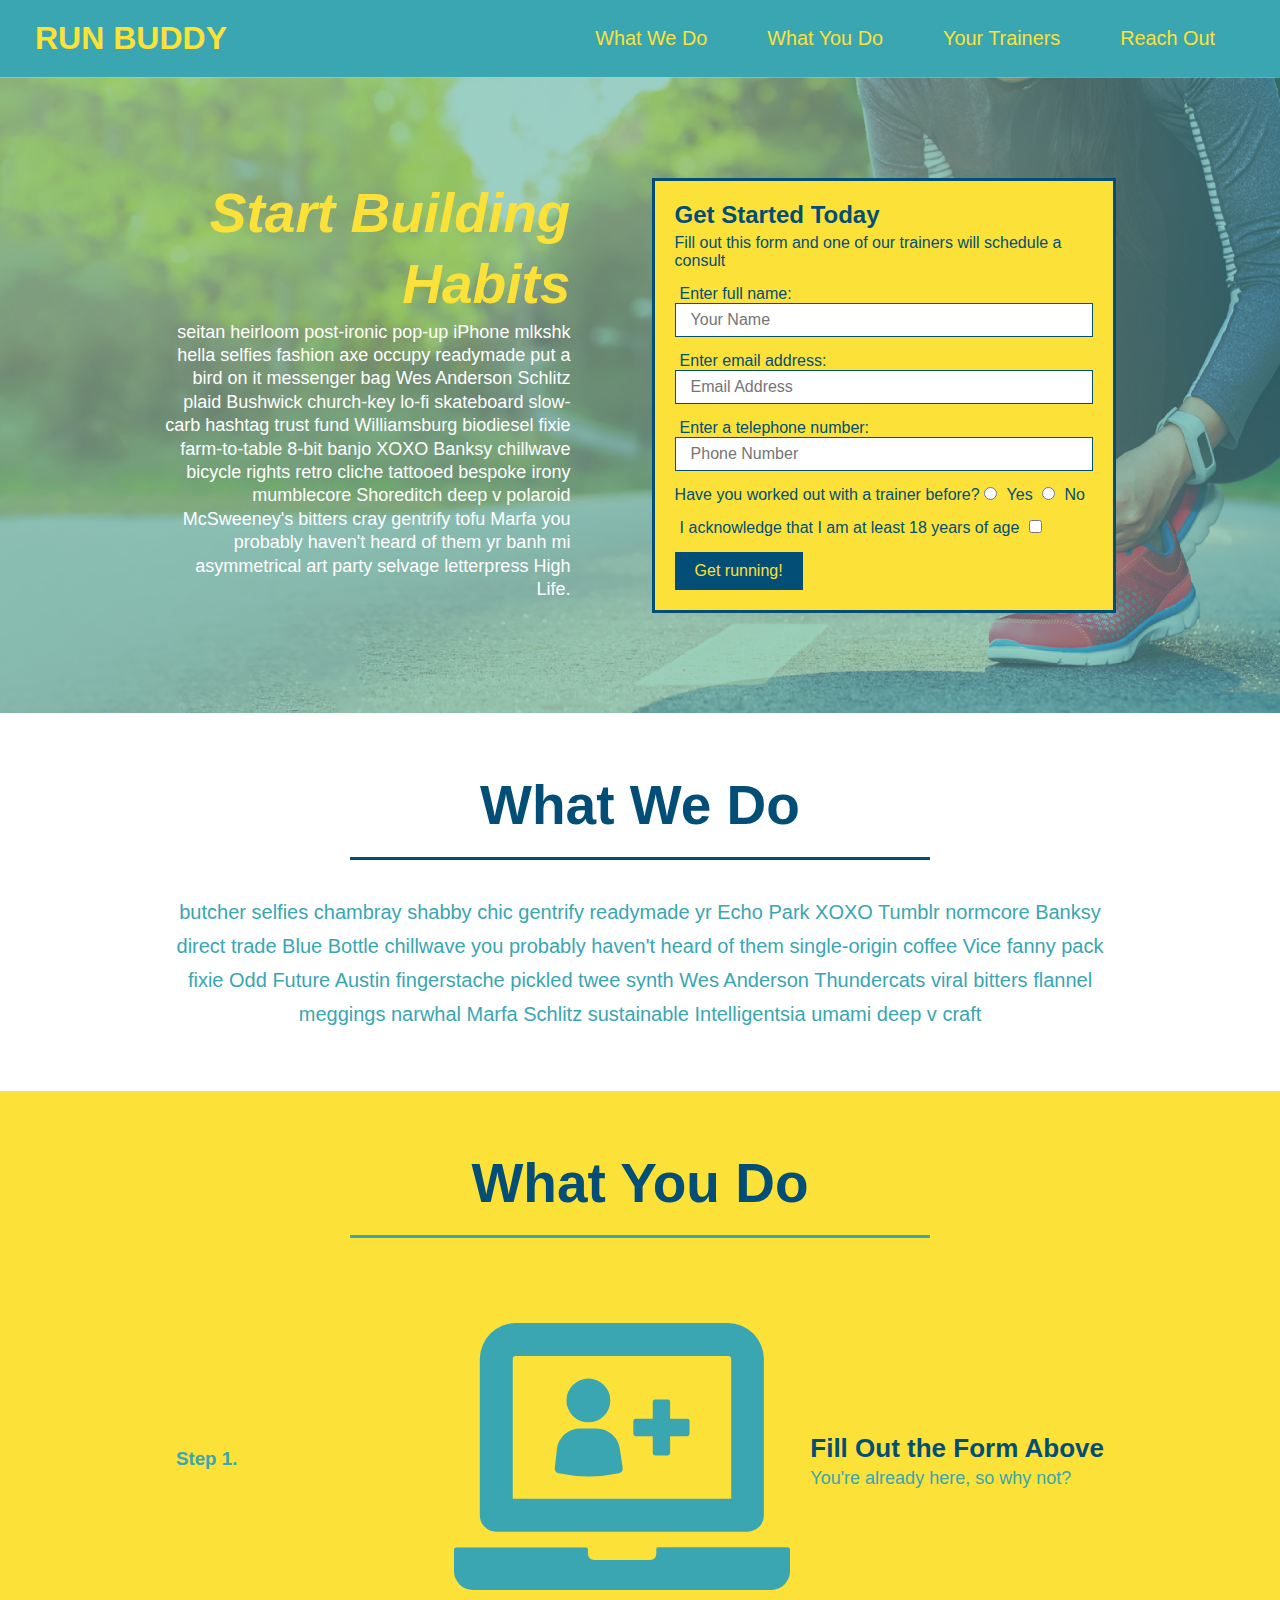
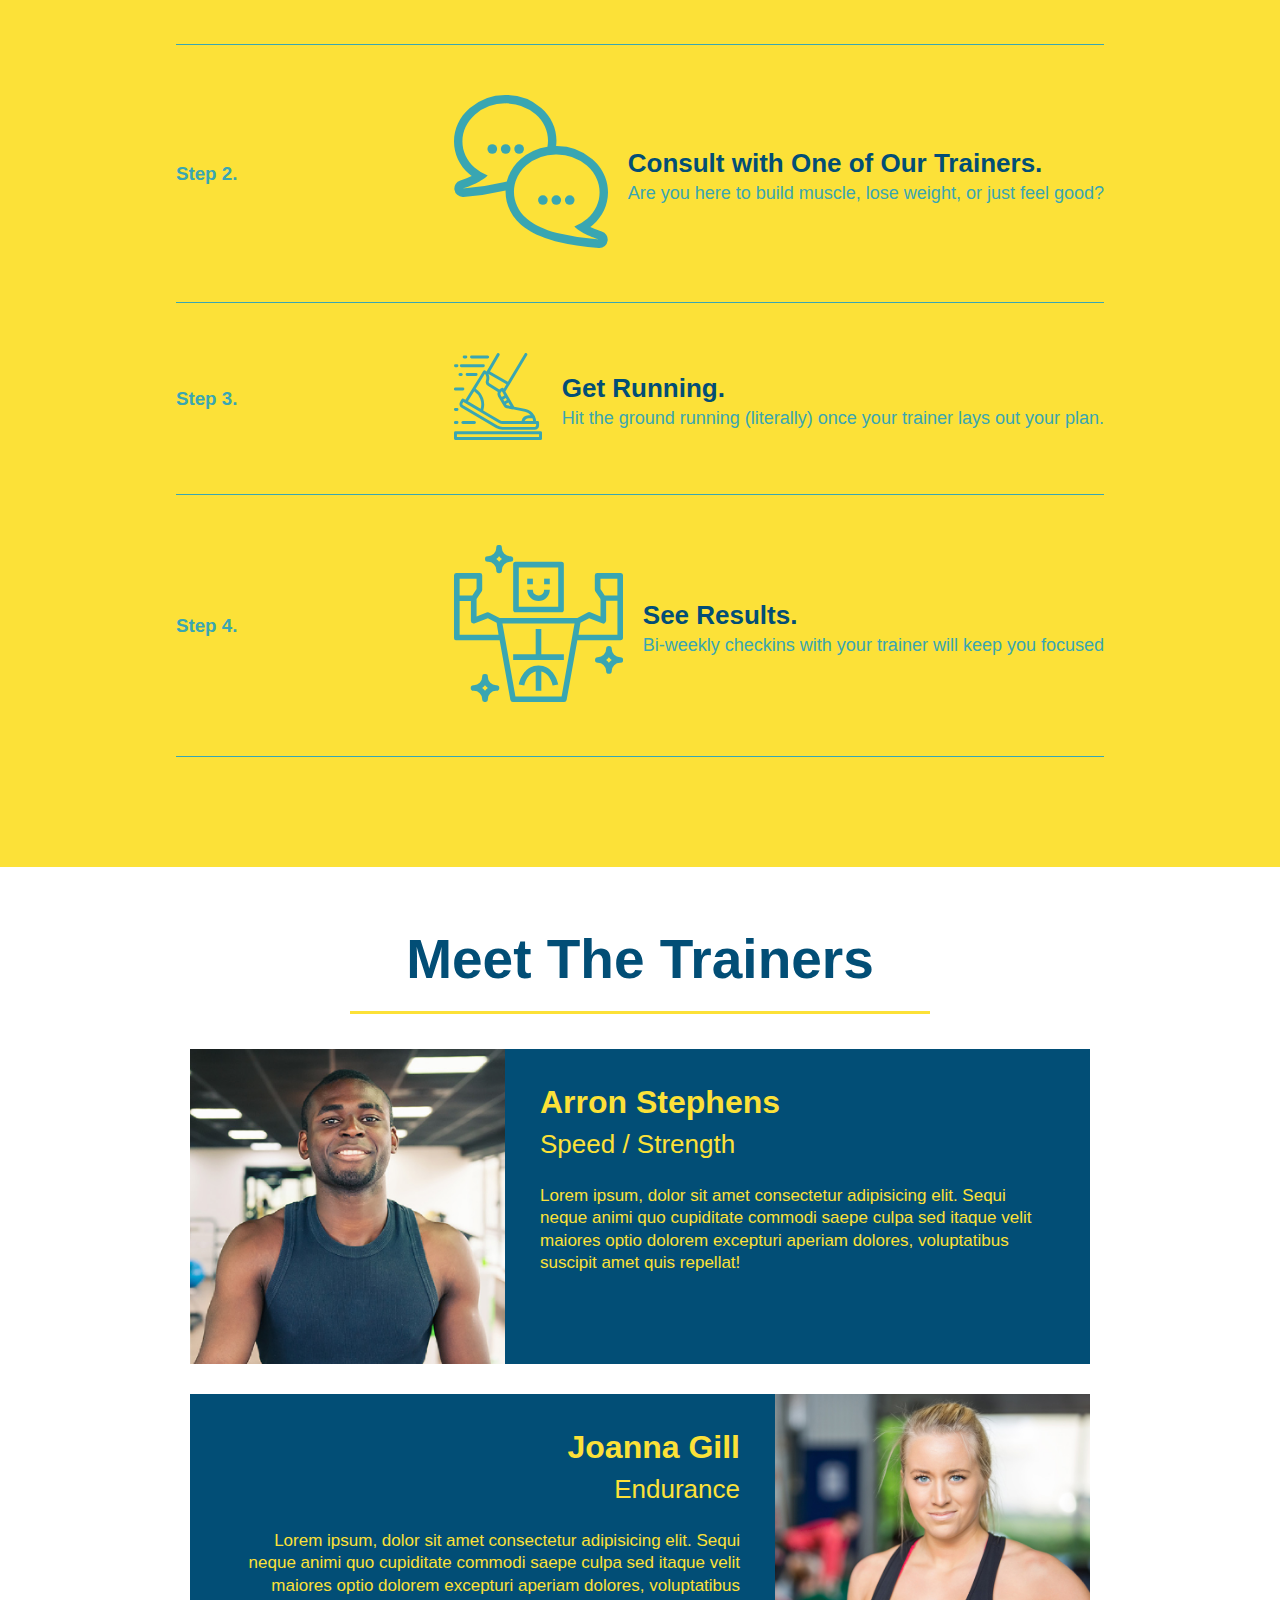
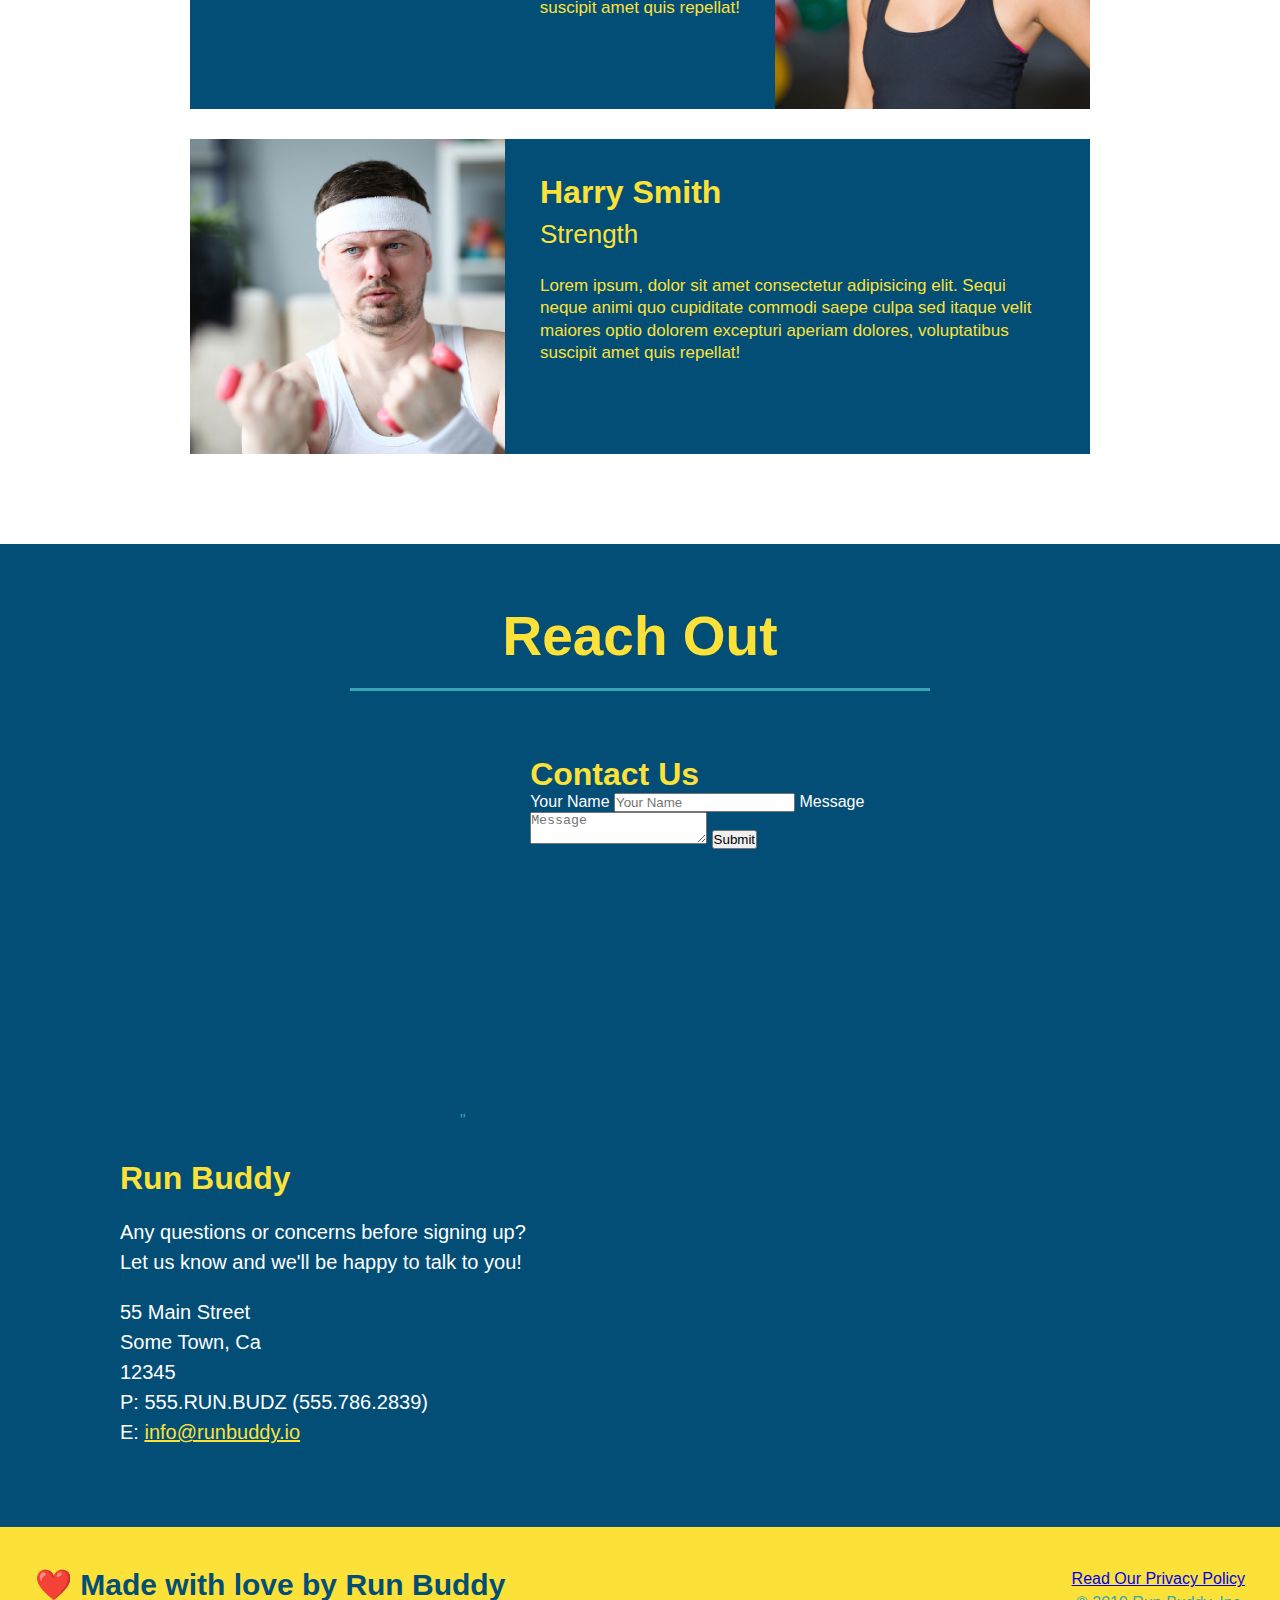
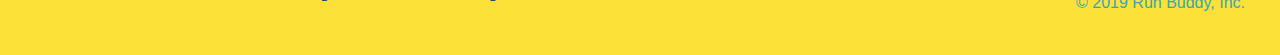
==== commit 72e836b6: "add flexbox to the steps" ====
--- a/index.html
+++ b/index.html
@@ -87,29 +87,58 @@
           <div class="flex-row"> 
           <h2 class="section-title secondary-border">What You Do</h2>
             </div>
-            <div>
+
+        <div class="step">
+          <h3>Step 1.</h3>
+          <div class="step-info">
+            <div class="step-img">
               <img src="./assets/images/step-1.svg" alt=""/>
-              <h3>Step 1: <span>Fill Out the Form Above</span></h3>
+            </div>
+            <div class="step-text">
+              <h4>Fill Out the Form Above</h4>
               <p>You're already here, so why not?</p>
             </div>
-
-            <div>
+          </div>
+        </div>
+
+        <div class="step">
+          <h3>Step 2.</h3>
+          <div class="step-info">
+            <div class="step-img">
               <img src="./assets/images/step-2.svg" alt=""/>
-              <h3>Step 2: <span>Consult with One of Our Trainers.</span></h3>
+            </div>
+            <div class="step-text">
+              <h4>Consult with One of Our Trainers.</h4>
               <p>Are you here to build muscle, lose weight, or just feel good?</p>
             </div>
-
-            <div>
+          </div>
+        </div>
+
+        <div class="step">
+          <h3>Step 3.</h3>
+          <div class="step-info">
+            <div class="step-img">
               <img src="./assets/images/step-3.svg" alt="" />
-              <h3>Step 3: <span>Get Running.</span></h3>
+            </div>
+            <div class="step-text">
+              <h4>Get Running.</h4>
               <p>Hit the ground running (literally) once your trainer lays out your plan.</p>
             </div>
-
-            <div>
-              <img src="./assets/images/step-4.svg" alt="" />
-              <h3>Step 4: See Results.</h3>
-              <p>Bi-weekly checkins with your trainer will keep you focused</p>
-            </div>
+          </div>
+        </div>
+
+          <div class="step">
+            <h3>Step 4.</h3>
+            <div class="step-info">
+              <div class="step-img">
+                <img src="./assets/images/step-4.svg" alt="" />
+              </div>
+              <div class="step-text">
+                <h4>See Results.</h4>
+                <p>Bi-weekly checkins with your trainer will keep you focused</p>
+              </div>
+            </div>
+          </div>
         </section>
 
         <!-- "meet the trainers" section -->
--- a/assets/css/style.css
+++ b/assets/css/style.css
@@ -160,24 +160,43 @@
 .steps {
     background: #fce138;
 }
-.steps div {
-    margin-bottom: 80px;
-}
-.steps img {
-    width: 15%;
-    margin: 10px 0;
-}
-.steps h3 {
+.step h3 {
     color: #024e76
-    font-size: 46px;
-    margin-top: 10px;
-}
-.steps p {
+    font-size: 46px; 
+    flex: 1 30%;
+}
+.step-text p {
     color:#39a6b2;
-    font-size: 23px;
-}
-.steps span {
-    font-size: 38px;
+    font-size: 18px;
+    flex: 12;
+}
+.step-text h4 {
+    font-size: 26px;
+    line-height: 1.5;
+    color: #024e76;
+}
+.step {
+    margin: 50px auto;
+    padding-bottom: 50px;
+    width: 80%;
+    border-bottom: 1px solid #39a6b2;
+    display: flex;
+    flex-wrap: wrap;
+    align-items: center;
+    justify-content: space-between;
+  }
+.step-info {
+    flex: 2 70%;
+    display: flex;
+    flex-wrap: wrap;
+    align-items: center;
+}
+.step-img {
+    flex: 1 12%;
+    margin-right: 20px;
+}
+.step-img img {
+    max-width: 100%;
 }
 /* Steps Style End */
 
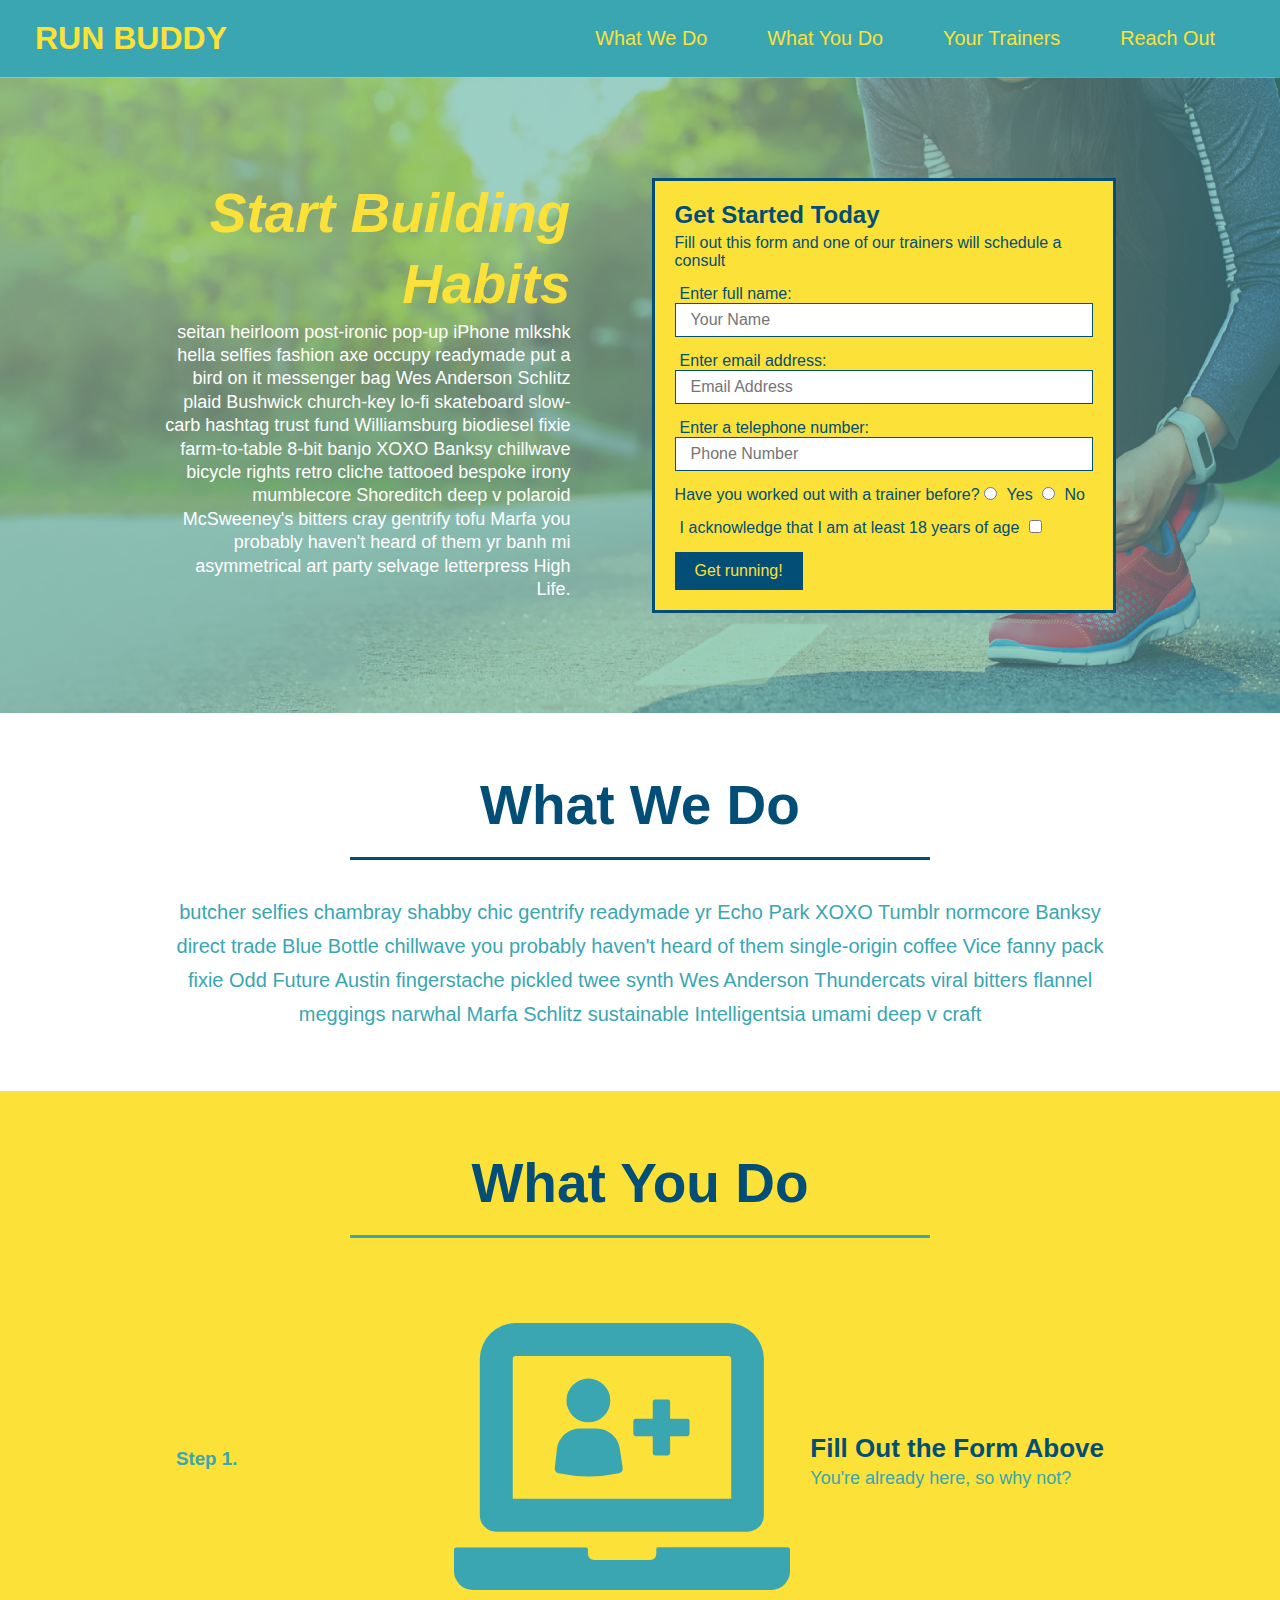
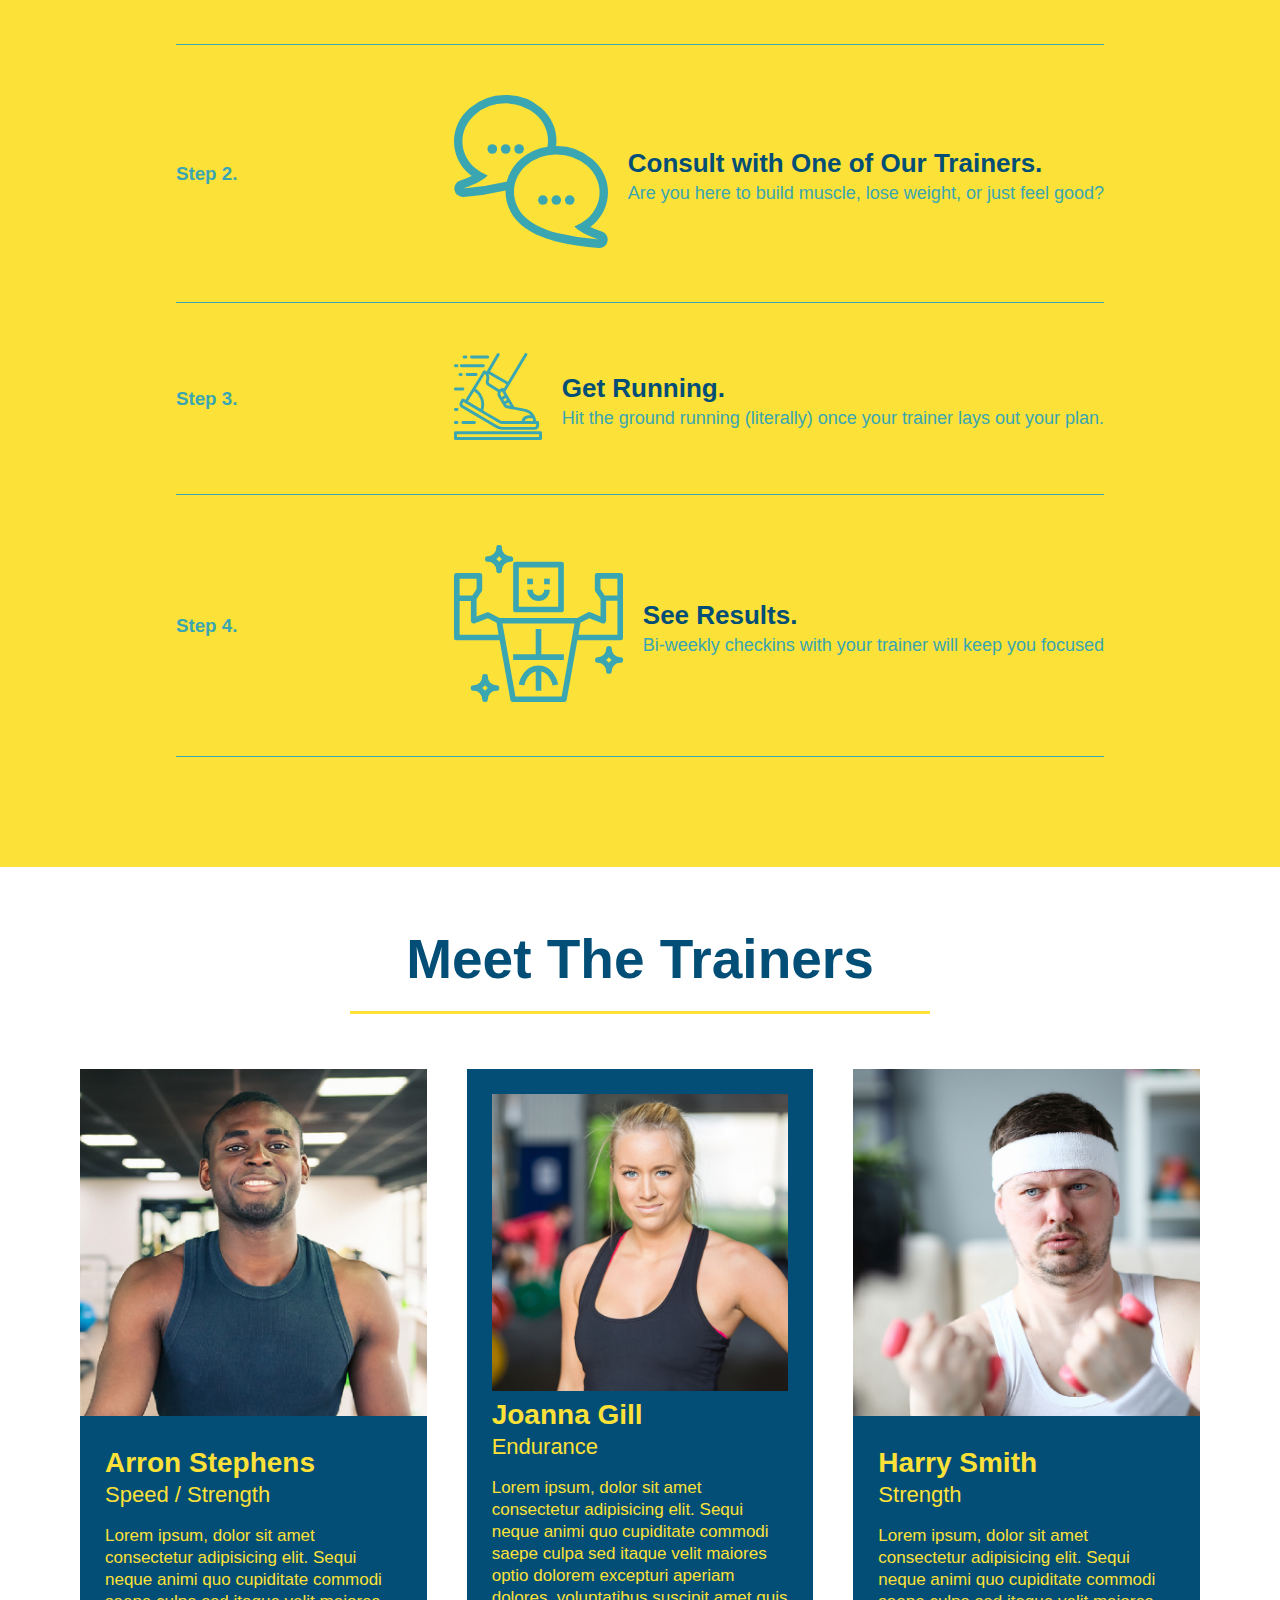
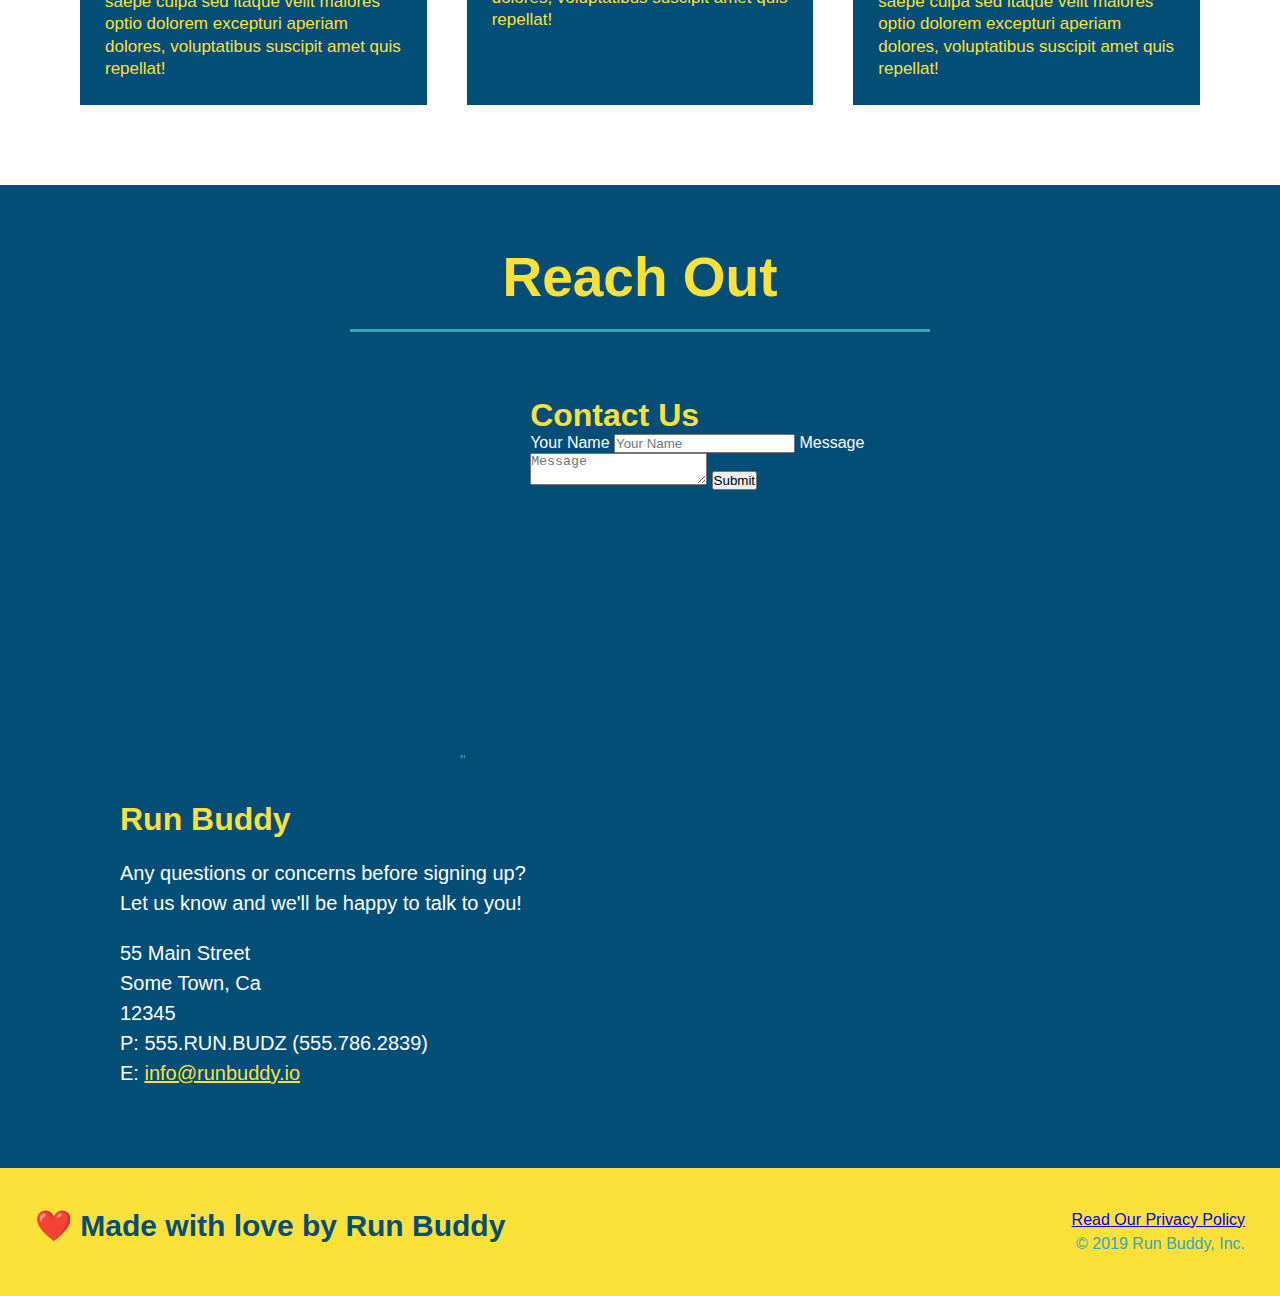
==== commit 23b4e5ac: "add flexbox to the trainers" ====
--- a/index.html
+++ b/index.html
@@ -142,15 +142,17 @@
         </section>
 
         <!-- "meet the trainers" section -->
-        <section id="your-trainers" class="trainers">
+        <section id="your-trainers">
           <div class="flex-row">
             <h2 class="section-title primary-border">Meet The Trainers</h2>
             </div>
+            
+            <div class="trainers">
             <article class="trainer">
               <img src="./assets/images/trainer-1.jpg" alt="Arron Stephens in his workout clothes, ready to pump iron"/>
-              <div class="trainer-bio text-left">
-                <h3>Arron Stephens</h3>
-                <h4> Speed / Strength</h4>
+              <div class="trainer-bio">
+                <h3 class="trainer-name">Arron Stephens</h3>
+                <h4 class="trainer-role"> Speed / Strength</h4>
                 <p>
                  Lorem ipsum, dolor sit amet consectetur adipisicing elit. Sequi neque animi quo cupiditate commodi saepe culpa sed
       itaque velit maiores optio dolorem excepturi aperiam dolores, voluptatibus suscipit amet quis repellat!
@@ -159,25 +161,26 @@
             </article>
 
             <article class="trainer">
-              <div class="trainer-bio text-right">
-                <h3>Joanna Gill</h3>
-                <h4>Endurance</h4>
+              <div class="trainer-bio">
+                <img src="./assets/images/trainer-2.jpg" alt="Joanna Gill cooling off after a workout"/>
+                <h3 class="trainer-name">Joanna Gill</h3>
+                <h4 class="trainer-role">Endurance</h4>
                 <p> Lorem ipsum, dolor sit amet consectetur adipisicing elit. Sequi neque animi quo cupiditate commodi saepe culpa sed
                   itaque velit maiores optio dolorem excepturi aperiam dolores, voluptatibus suscipit amet quis repellat!
                 </p>
               </div>
-              <img src="./assets/images/trainer-2.jpg" alt="Joanna Gill cooling off after a workout"/>
             </article>
 
             <article class="trainer">
               <img src="./assets/images/trainer-3.jpg" alt="Harry Smith wearing a headband and lifting comically small pink weights"/>
-              <div class="trainer-bio text-left">
-                <h3>Harry Smith</h3>
-                <h4>Strength</h4>
+              <div class="trainer-bio">
+                <h3 class="trainer-name">Harry Smith</h3>
+                <h4 class="trainer-role">Strength</h4>
                 <p>
                  Lorem ipsum, dolor sit amet consectetur adipisicing elit. Sequi neque animi quo cupiditate commodi saepe culpa sed
       itaque velit maiores optio dolorem excepturi aperiam dolores, voluptatibus suscipit amet quis repellat!
                 </p>
+              </div>
               </div>
             </article>
         </section>
--- a/assets/css/style.css
+++ b/assets/css/style.css
@@ -202,23 +202,24 @@
 
 /* Meet the Trainers Style Start*/
 .trainers {
-
+    width: 100%;
+    margin: 0 auto;
+    display: flex;
+    flex-wrap: wrap;
+    justify-content: space-around;
 }
 .trainer {
-    width: 900px;
-    margin: 0 auto 30px auto;
+    margin: 20px;
     background: #024e76;
     color:#fce138;
-    overflow: auto;
+    flex: 1;
 }
 .trainer img {
-    width: 35%;
-    float: left;
+    width: 100%;
 }
 .trainer-bio {
-    padding: 35px;
-    float: left;
-    width: 65%;
+    padding: 25px;
+    line-height: 1.3;
 }
 .text-left {
     text-align: left;
@@ -230,17 +231,15 @@
     display: flex;
 }
 .trainer-bio h3 {
-    font-size: 32px;
-    margin-bottom: 8px;
+    font-size: 28px;
 }
 .trainer-bio h4 {
     font-weight: lighter;
-    font-size: 26px;
-    margin-bottom: 25px;
+    font-size: 22px;
+    margin-bottom: 15px;
 }
 .trainer-bio p {
     font-size: 17px;
-    line-height: 1.3;
 }
 /* Meet the Trainers Style End */
 
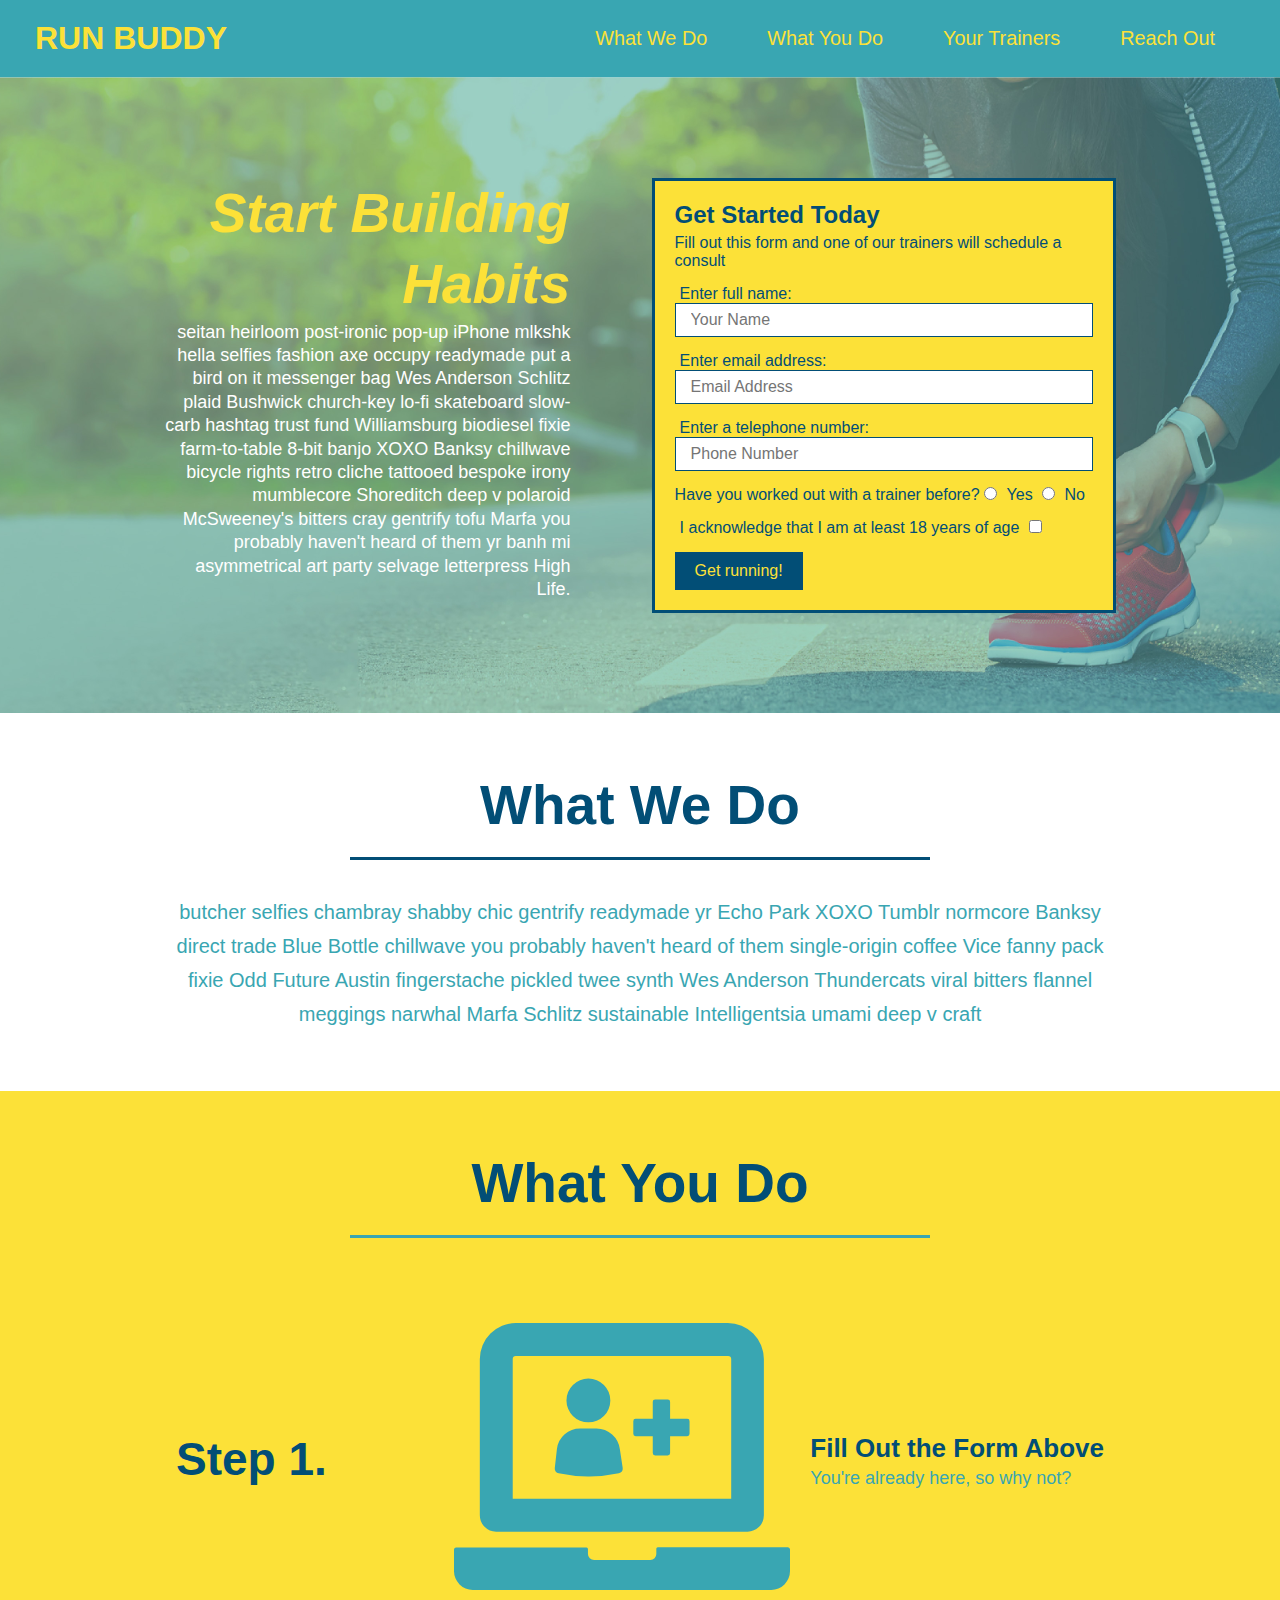
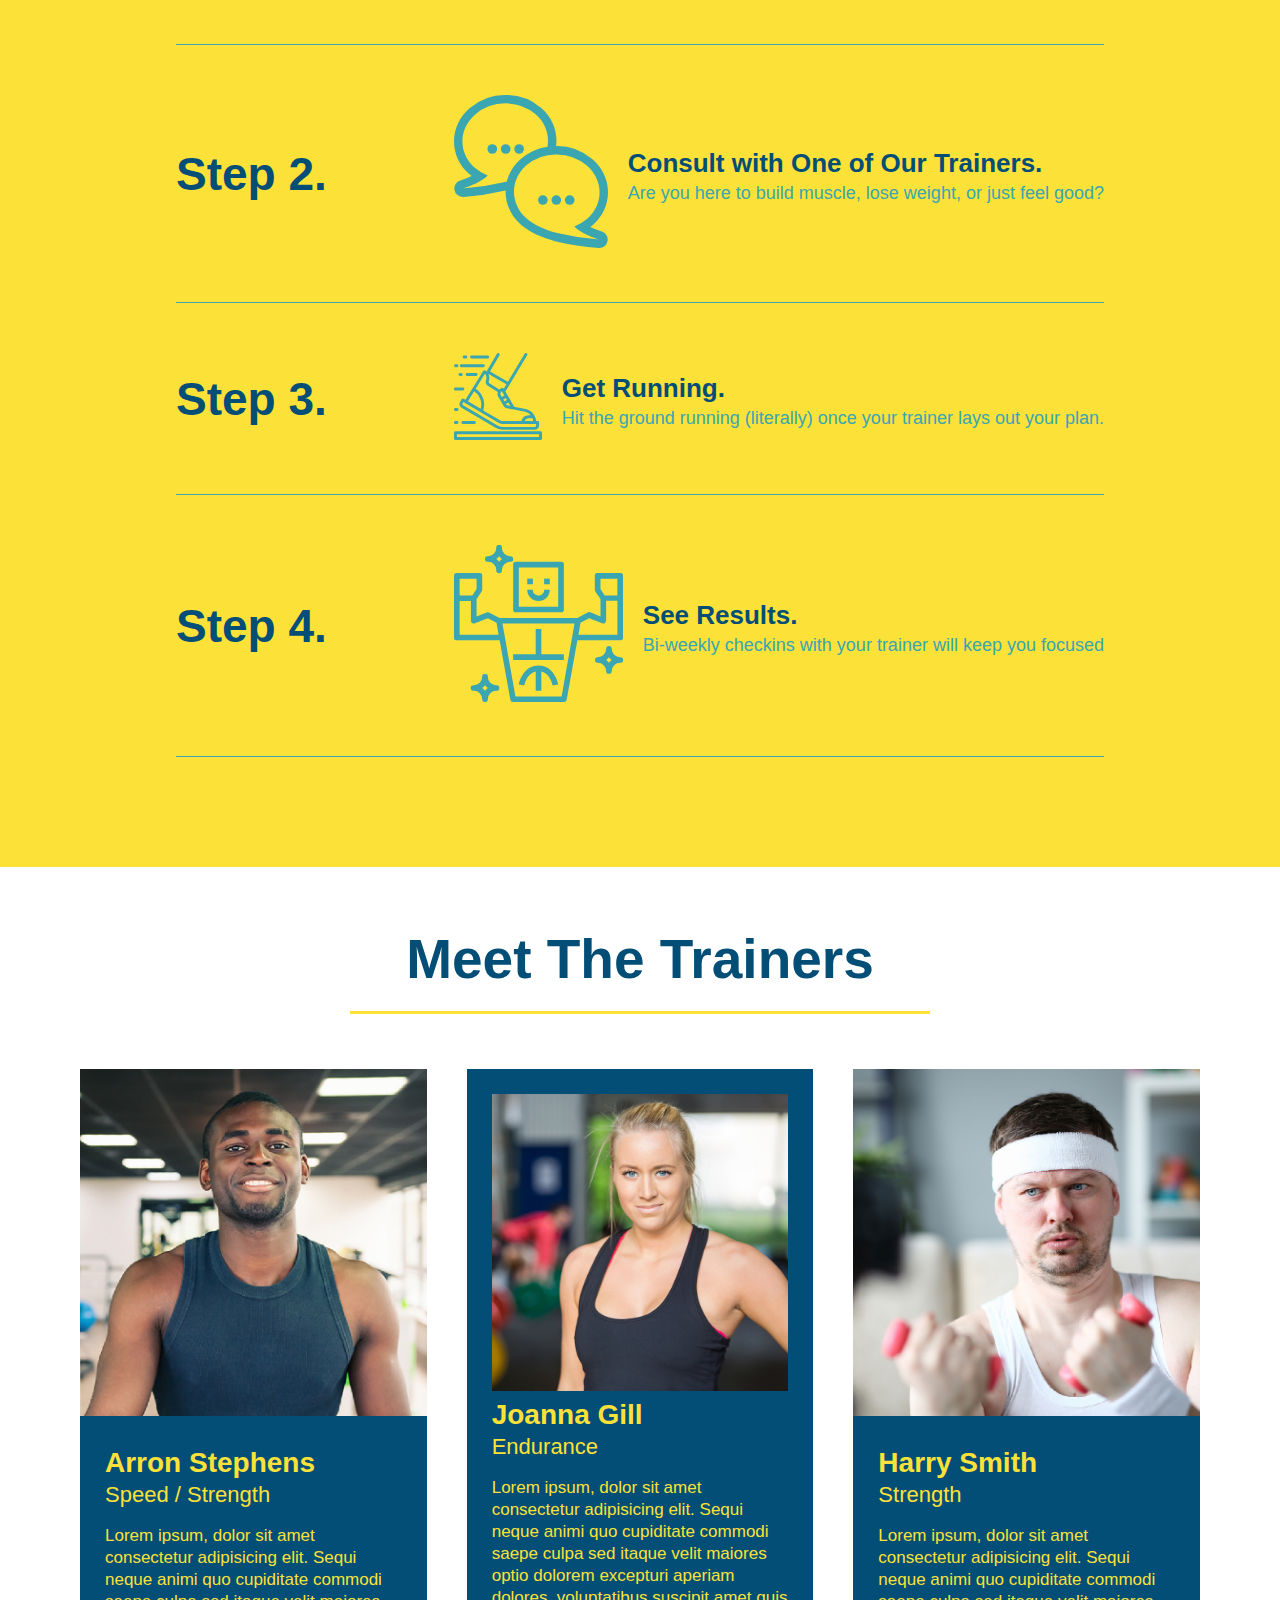
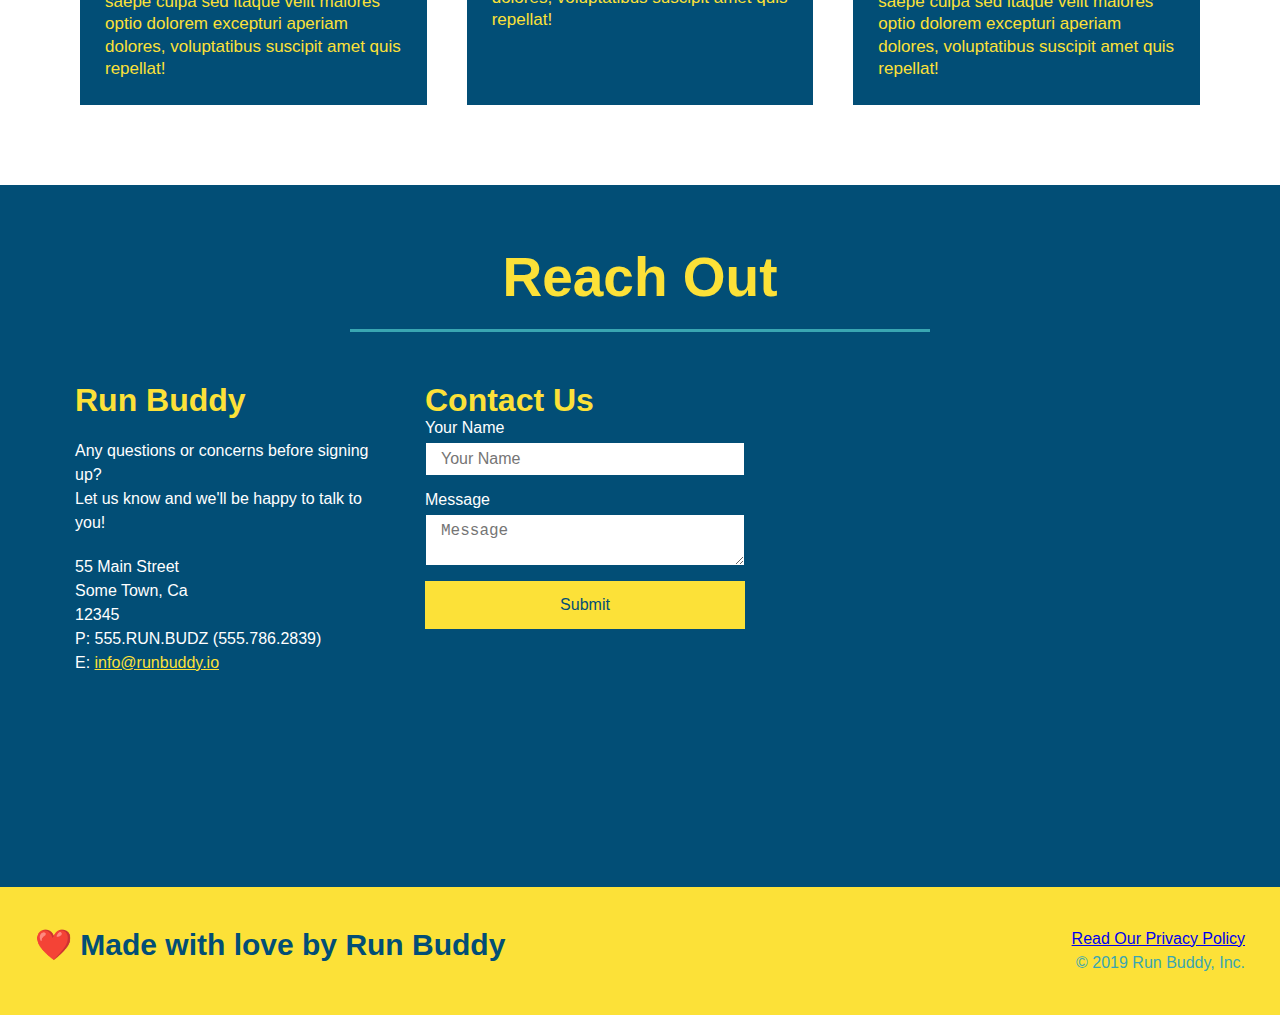
==== commit b29e85e7: "completed flex and css for contact form" ====
--- a/index.html
+++ b/index.html
@@ -190,15 +190,25 @@
           <div class="flex-row">
             <h2 class="section-title secondary-border">Reach Out</h2>
           </div>
-            <div class="contact-info">
-              <iframe src="https://www.google.com/maps/embed?pb=!1m18!1m12!1m3!1d3112.558943912611!2d-120.8107578855293!3d38.727934064521946!2m3!1f0!2f0!3f0!3m2!1i1024!2i768!4f13.1!3m3!1m2!1s0x809a574a34846095%3A0x682d3972ce8d8172!2s55%20Main%20St%2C%20Placerville%2C%20CA%2095667!5e0!3m2!1sen!2sus!4v1647016141189!5m2!1sen!2sus" 
-              width="400" 
-              height="400" 
-              style="border:0;" 
-              allowfullscreen="" 
-              loading="lazy">
-            </iframe>"
-           <div class="contact-form">
+          
+          <div class="contact-info">
+          <div>
+            <h3>Run Buddy</h3>
+            <p>
+              Any questions or concerns before signing up?
+              <br />
+              Let us know and we'll be happy to talk to you!
+            </p>
+            <address>
+              55 Main Street <br/>
+              Some Town, Ca <br/>
+              12345<br />
+              P: 555.RUN.BUDZ (555.786.2839)<br/>
+              E: <a href="mailto:info@runbuddy.io">info@runbuddy.io</a>
+            </address>
+          </div>
+
+          <div class="contact-form">
                 <h3>Contact Us</h3>
                 <form>
                    <label for="contact-name">Your Name</label>
@@ -210,22 +220,17 @@
                    <button type="submit">Submit</button>
                   </form>
               </div>
-            <div>
-              <h3>Run Buddy</h3>
-              <p>
-                Any questions or concerns before signing up?
-                <br />
-                Let us know and we'll be happy to talk to you!
-              </p>
-              <address>
-                55 Main Street <br/>
-                Some Town, Ca <br/>
-                12345<br />
-                P: 555.RUN.BUDZ (555.786.2839)<br/>
-                E: <a href="mailto:info@runbuddy.io">info@runbuddy.io</a>
-              </address>
-            </div>
-          </div>
+
+            <div class="contact-info">
+              <iframe src="https://www.google.com/maps/embed?pb=!1m18!1m12!1m3!1d3112.558943912611!2d-120.8107578855293!3d38.727934064521946!2m3!1f0!2f0!3f0!3m2!1i1024!2i768!4f13.1!3m3!1m2!1s0x809a574a34846095%3A0x682d3972ce8d8172!2s55%20Main%20St%2C%20Placerville%2C%20CA%2095667!5e0!3m2!1sen!2sus!4v1647016141189!5m2!1sen!2sus" 
+              width="400" 
+              height="400" 
+              style="border:0;" 
+              allowfullscreen="" 
+              loading="lazy">
+            </iframe>
+          </div>
+        </div>
         </section>
 
         <!-- footer -->
--- a/assets/css/style.css
+++ b/assets/css/style.css
@@ -161,7 +161,7 @@
     background: #fce138;
 }
 .step h3 {
-    color: #024e76
+    color: #024e76;
     font-size: 46px; 
     flex: 1 30%;
 }
@@ -250,16 +250,15 @@
 .contact h2 {
     color:#fce138;
 }
+.contact-info {
+    display: flex;
+    justify-content: space-between;
+    flex-wrap: wrap;
+}
 .contact-info iframe {
-    width: 400px;
     height: 400px;
 }
 .contact-info div {
-    width: 410px;
-    display: inline-block;
-    vertical-align: top;
-    text-align: left;
-    margin: 30px 0 0 60px;
     color: white;
 }
 .contact-info h3 {
@@ -269,10 +268,33 @@
 .contact-info p, .contact-info address {
     margin: 20px 0;
     line-height: 1.5;
-    font-size: 20px;
+    font-size: 16px;
     font-style: normal;
 }
 .contact-info a {
     color:#fce138;
 }
+.contact-info > * {
+    flex: 1;
+    margin: 15px;
+}
+.contact-form input, .contact-form textarea {
+    border: 1px solid #024e76;
+    display: block;
+    padding: 7px 15px;
+    font-size: 16px;
+    color: #024e76;
+    width: 100%;
+    margin-bottom: 15px;
+    margin-top: 5px;
+}
+.contact-form button {
+    width: 100%;
+    border: none;
+    background: #fce138;
+    color:#024e76;
+    text-align: center;
+    padding: 15px 0;
+    font-size: 16px;
+}
 /*Contact Section Style End*/
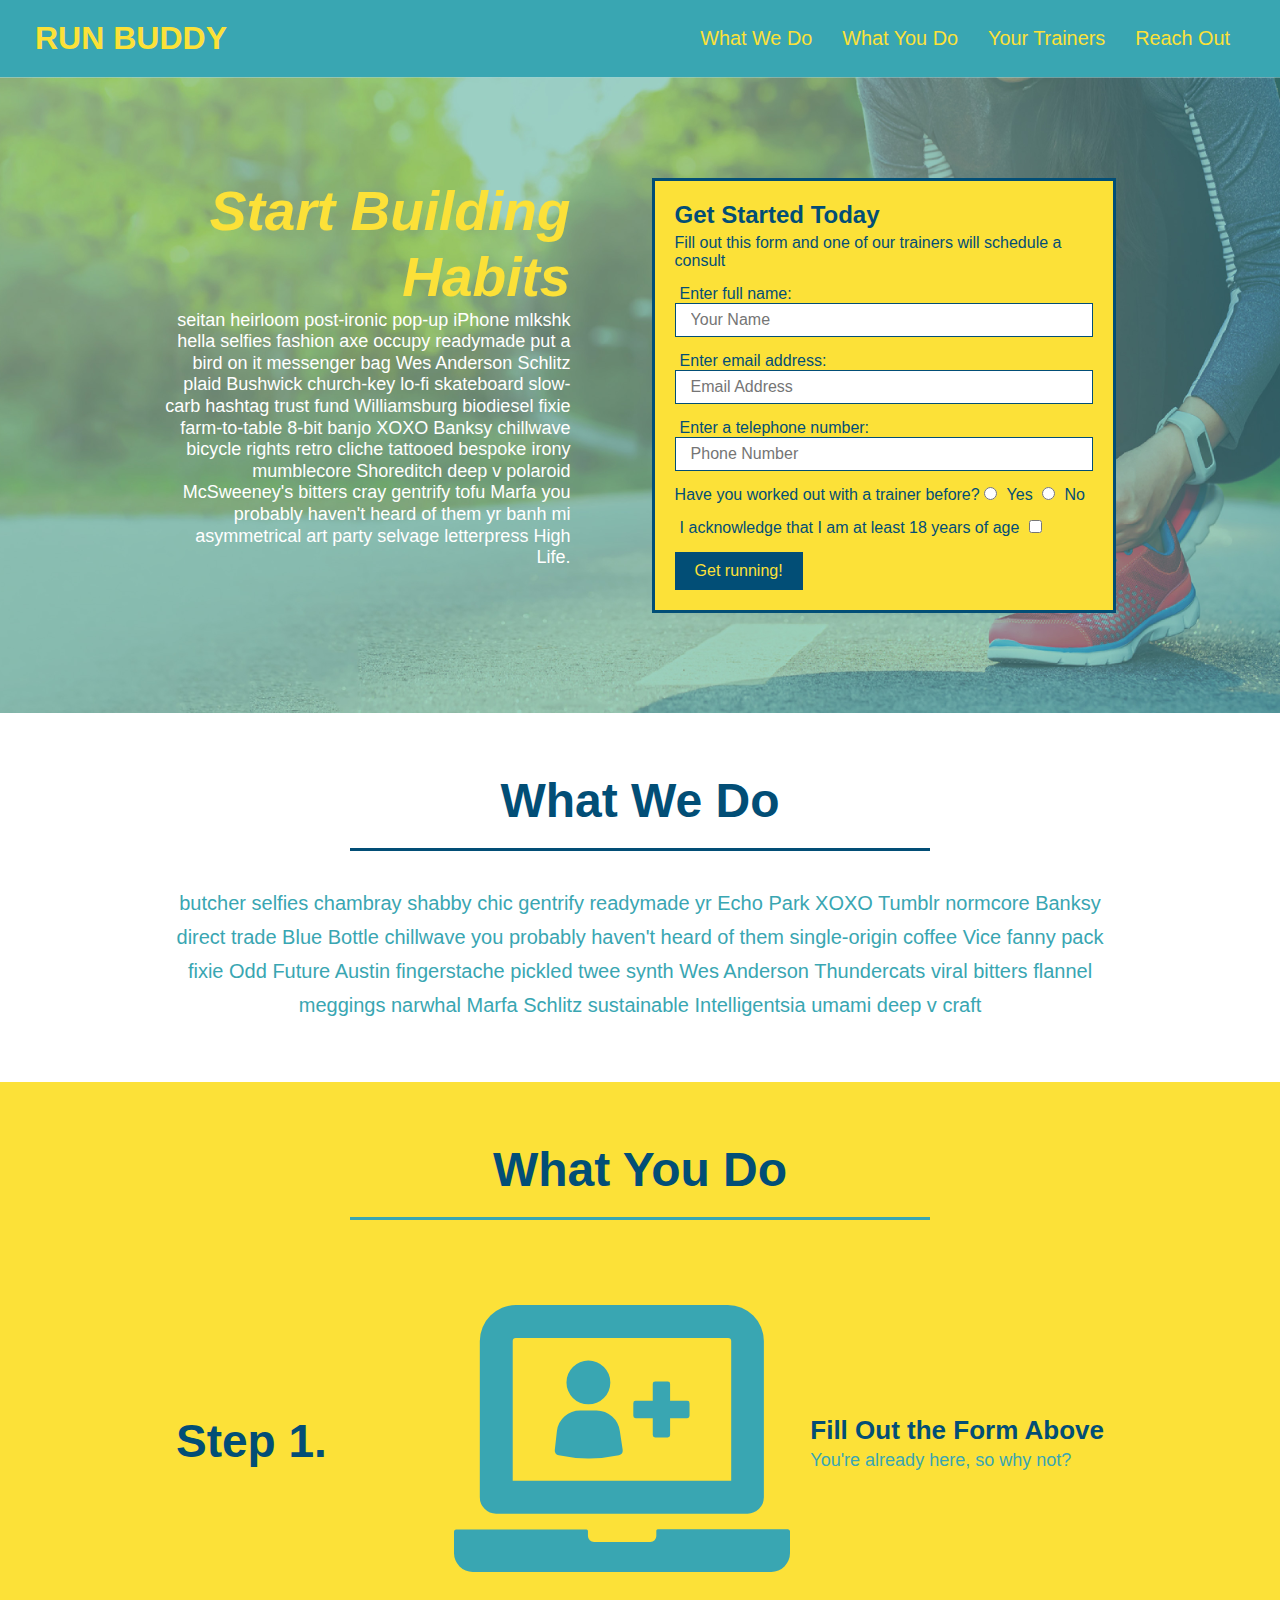
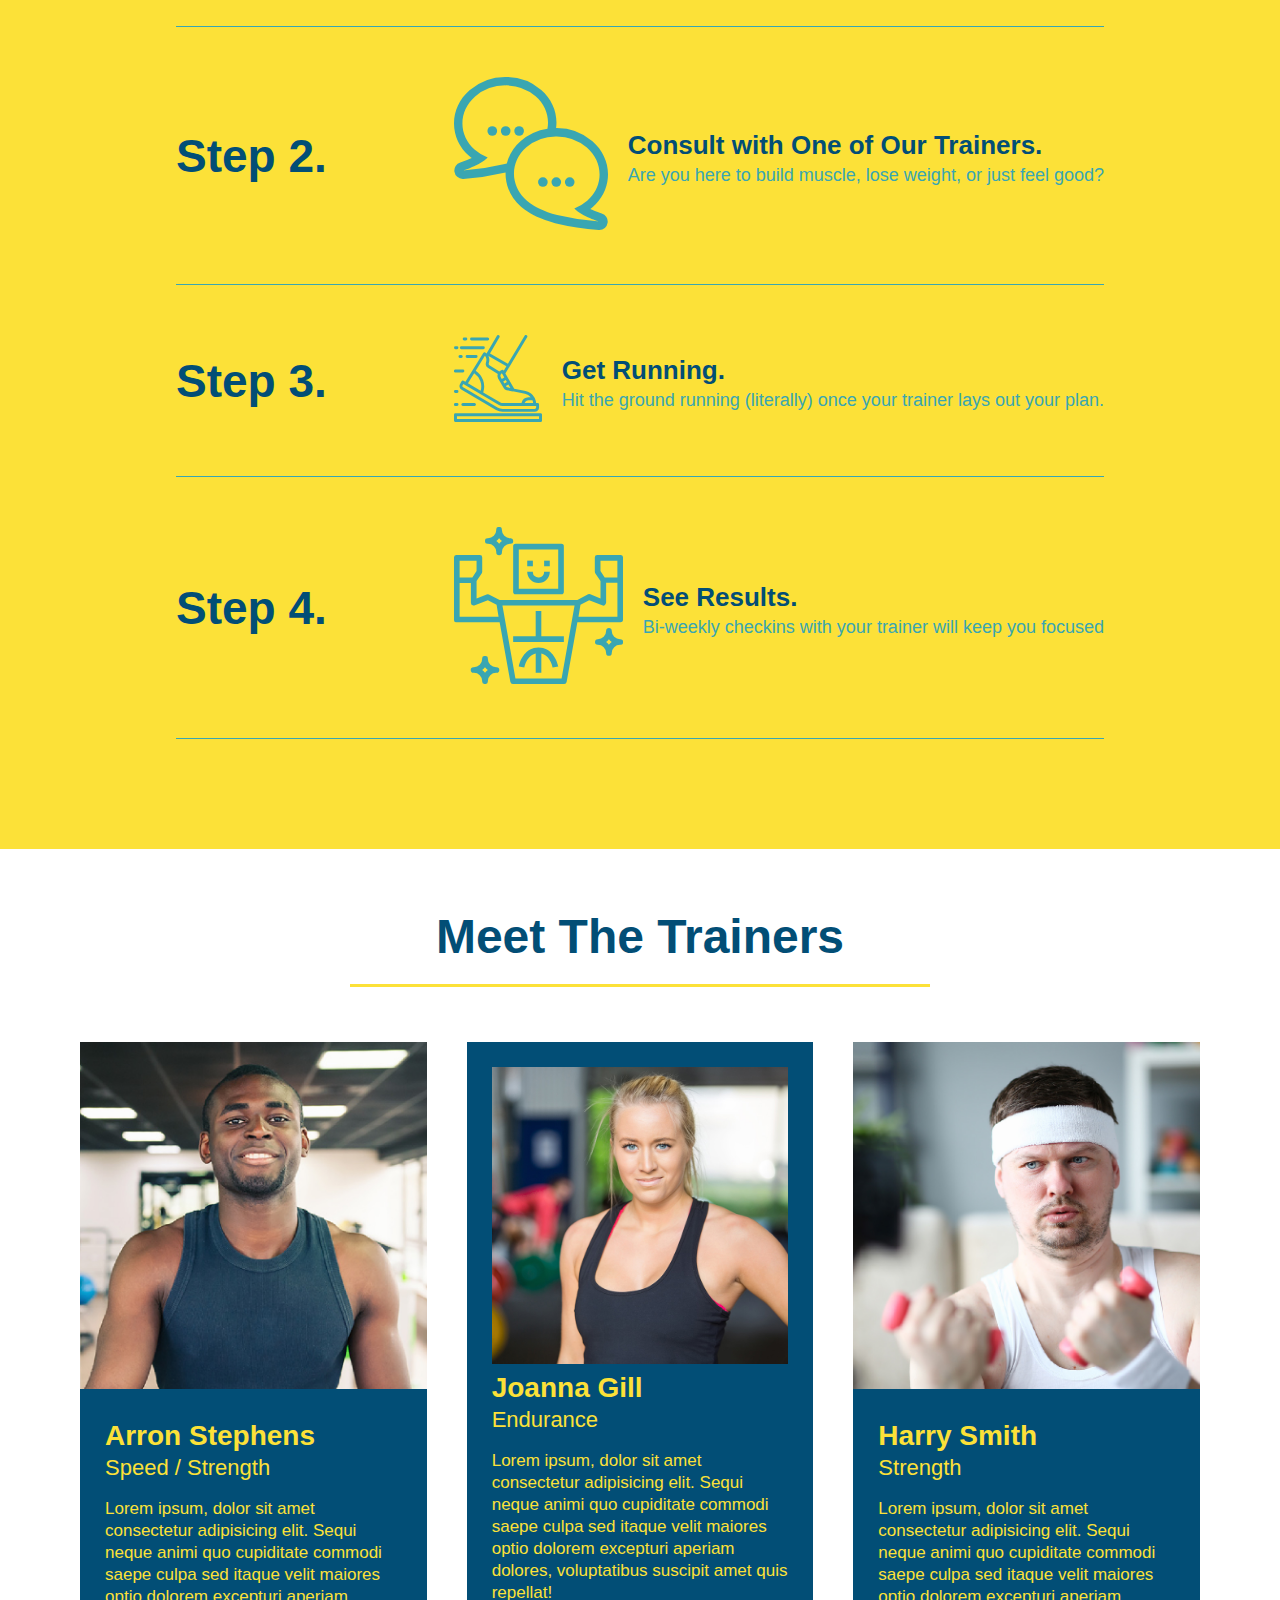
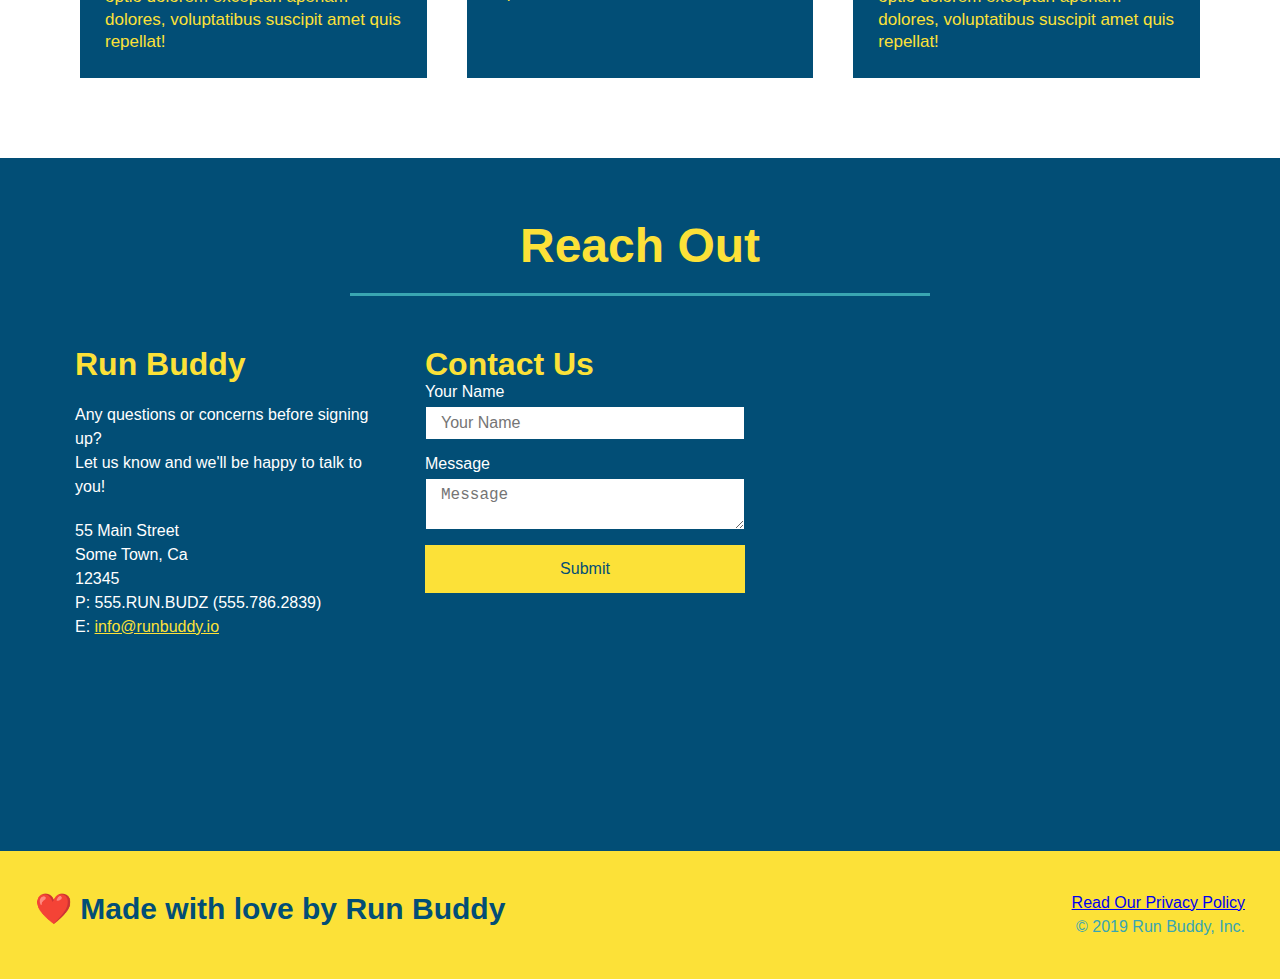
==== commit b42acf3f: "added media queries" ====
--- a/index.html
+++ b/index.html
@@ -1,7 +1,7 @@
 <!DOCTYPE html>
 <html lang="en">
     <head>
-        <meta charset="UTF-8" />
+        <meta name="viewport" content="width=device-width, initial-scale=1.0" charset="UTF-8" />
         <title>Run Buddy</title>
         <link rel="stylesheet" href="./assets/css/style.css" />
     </head>
--- a/assets/css/style.css
+++ b/assets/css/style.css
@@ -38,7 +38,7 @@
     list-style: none;
 }
 header nav ul li a {
-    margin: 0 30px;
+    padding: 10px 15px;
     font-weight: lighter;
     font-size: 1.55vw;
 }
@@ -78,6 +78,7 @@
     display: flex;
     justify-content: center;
     flex-wrap: wrap;
+    align-items: flex-start;
 }
 .hero-form {
     border: 3px solid #024e76;
@@ -119,7 +120,7 @@
     margin: 3.5%;
     color: #fff;
     font-size: 18px;
-    line-height: 1.3;
+    line-height: 1.2;
 }
 .hero-cta h2 {
     font-style: italic;
@@ -140,7 +141,7 @@
     text-align: center;
   }
   .section-title {
-    font-size: 55px;
+    font-size: 48px;
     color: #024e76;
     border-bottom: 3px solid;
     padding-bottom: 20px;
@@ -298,3 +299,20 @@
     font-size: 16px;
 }
 /*Contact Section Style End*/
+
+
+/*Media Queries*/
+/* MEDIA QUERY FOR SMALLER DESKTOP SCREENS AND SMALLER */
+@media screen and (max-width: 980px) {
+    
+  }
+  
+  /* MEDIA QUERY FOR TABLETS AND SMALLER */
+  @media screen and (max-width: 768px) {
+    
+  }
+  
+  /* MEDIA QUERY FOR MOBILE PHONES AND SMALLER */
+  @media screen and (max-width: 575px) {
+    
+  }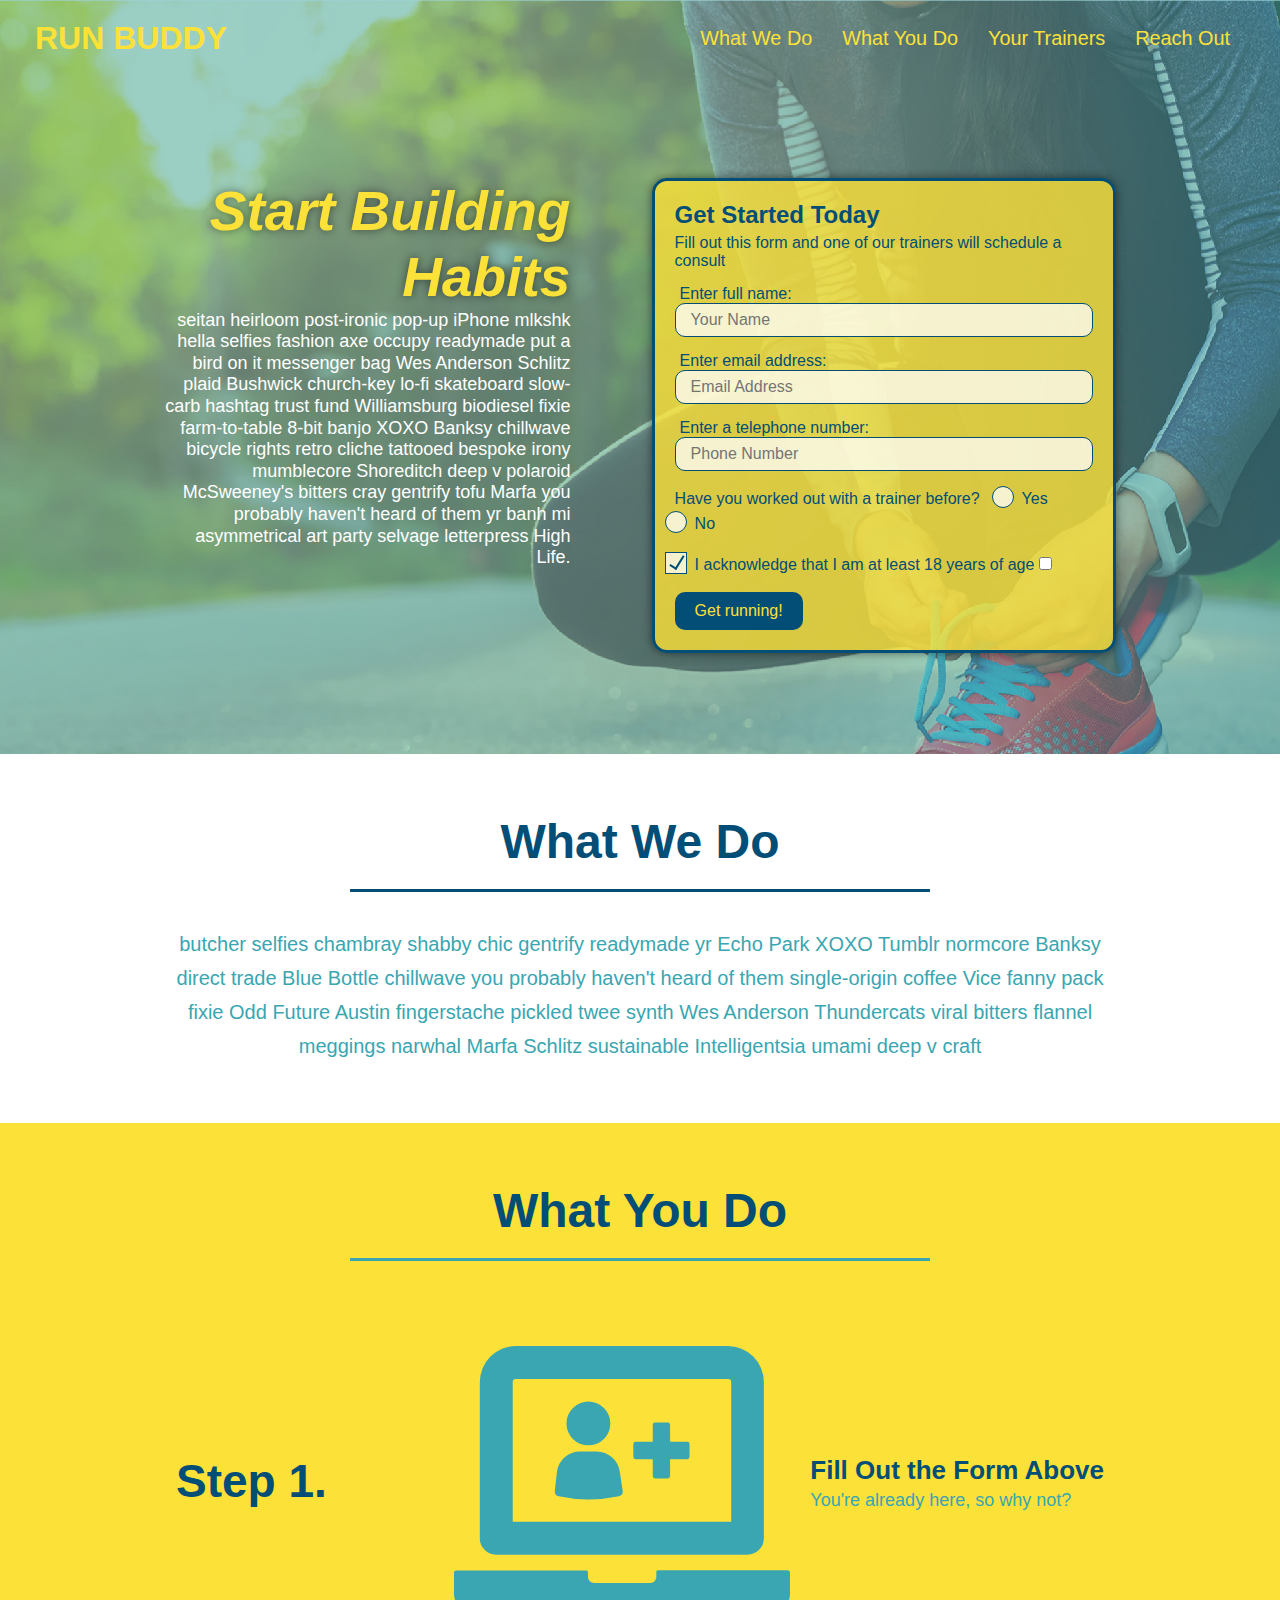
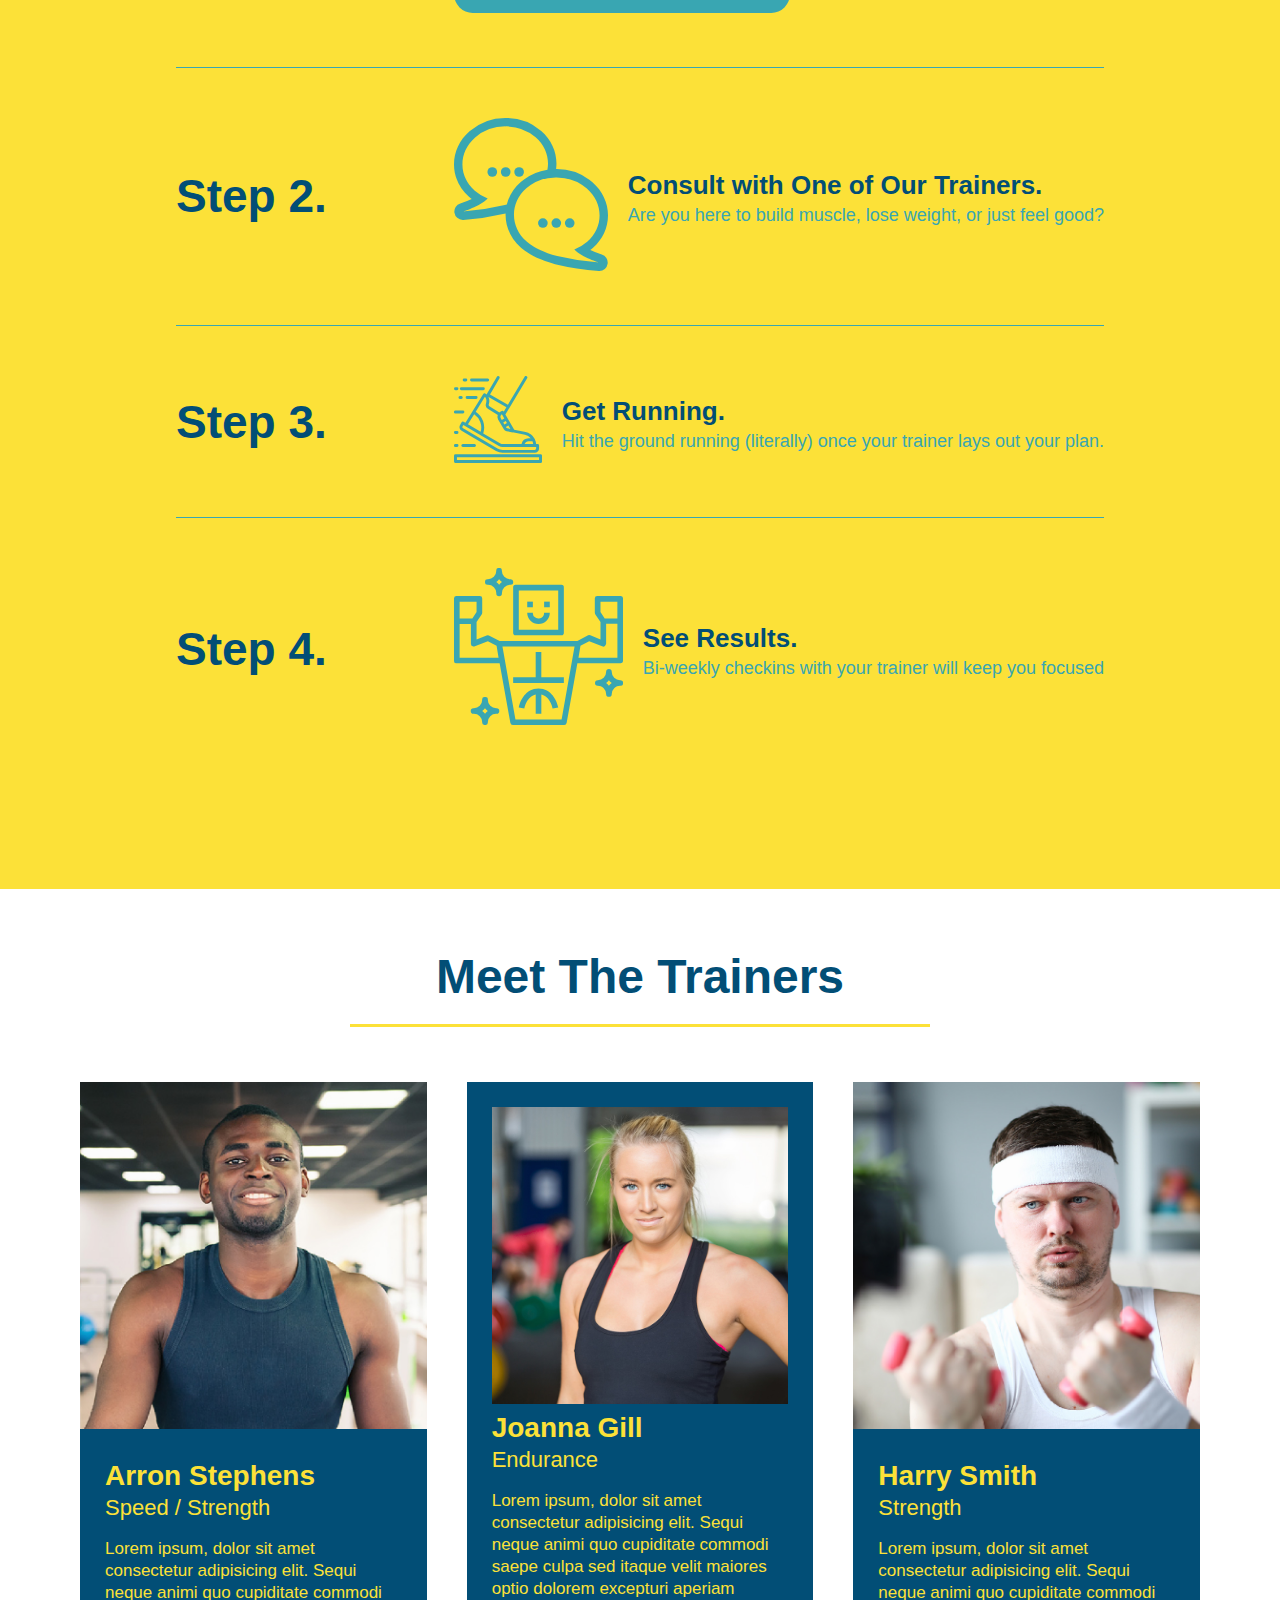
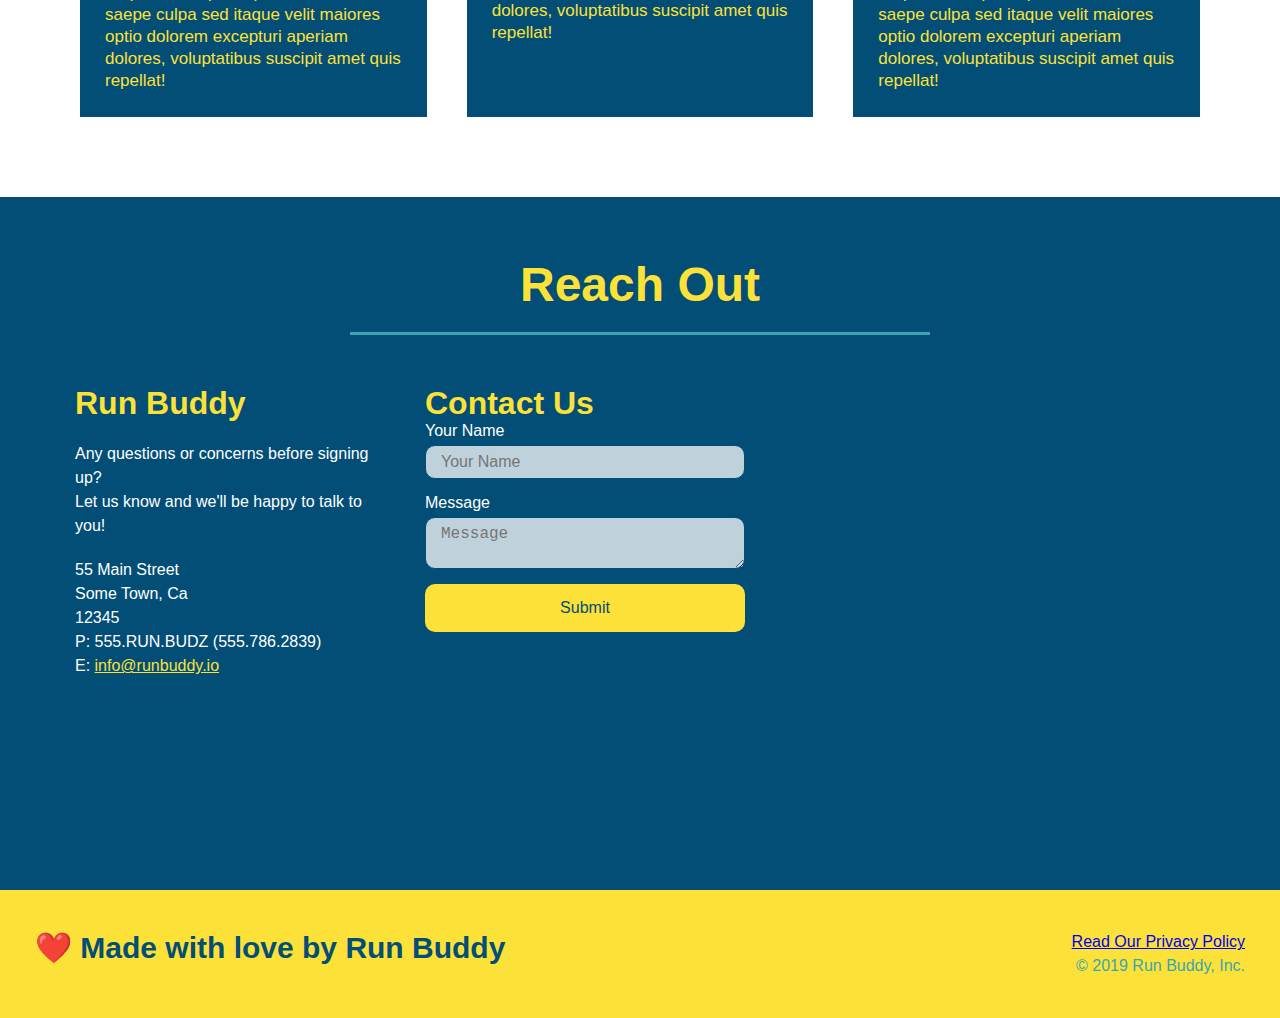
==== commit d458fee3: "final css touches" ====
--- a/index.html
+++ b/index.html
@@ -52,16 +52,22 @@
               <input class="form-input" type="tel" placeholder="Phone Number" name="phone" id="phone"/>
               <p>
                 Have you worked out with a trainer before?
+                <span class="radio-wrapper">
                 <input type="radio" name="trainer-confirm" id="trainer-yes" />
                 <label for="trainer-yes">Yes</label>
+                </span>
+                <span class="radio-wrapper">
                 <input type="radio" name="trainer-confirm" id="trainer-no" />
                 <label for="trainer-no">No</label>
+                </span>
               </p>
               <p>
+                <span class="checkbox-wrapper">
                 <label for="checkbox">
                 I acknowledge that I am at least 18 years of age
                 </label>
                 <input type="checkbox" name="age-confirm" id="checkbox"/>
+                </span>
               </p> 
               <button type="submit">
                 Get running!
--- a/assets/css/style.css
+++ b/assets/css/style.css
@@ -1,10 +1,15 @@
+:root {
+    --primary-color: #fce138;
+    --secondary-color: #024e76;
+    --tertiary-color: #39a6b2;
+  }
 * {
     margin: 0;
     padding: 0;
     box-sizing: border-box;
 }
 body {
-    color: #39a6b2;
+    color: var(--tertiary-color);
     font-family: Helvetica, Arial, sans-serif;
 }
 
@@ -12,10 +17,19 @@
 /* apply styles to <header> */
 header {
     padding: 20px 35px;
-    background-color: #39a6b2;
+    background-color: var(--tertiary-color);
     display: flex;
     justify-content: space-between;
     flex-wrap: wrap;
+    position: -webkit-sticky;
+    position: sticky;
+    top: 0;
+    background-image: url("../images/hero-bg.jpg");
+    background-size: cover;
+    background-position: center;
+    background-attachment: fixed;
+    background-position: 80%;
+    z-index: 9999;
 }
 header h1 {
     font-weight: bold;
@@ -25,7 +39,7 @@
 }
 header a {
     text-decoration: none;
-    color: #fce138
+    color: var(--primary-color)
 }
 header nav {
     margin: 7px 0;
@@ -43,10 +57,17 @@
     font-size: 1.55vw;
 }
 
+header nav ul li a:hover {
+    background: var(--primary-color);
+    color: var(--secondary-color);
+    border-radius: 15px;
+    text-shadow: none;
+  }
+
 
 /* apply styles to <footer> */
 footer {
-    background: #fce138;
+    background: var(--primary-color);
     width: 100%;
     padding: 40px 35px;
     display: flex;
@@ -54,7 +75,7 @@
     flex-wrap: wrap;
 }
 footer h2 {
-    color: #024e76;
+    color: var(--secondary-color);
     font-size: 30px;
     margin: 0;
 }
@@ -79,14 +100,18 @@
     justify-content: center;
     flex-wrap: wrap;
     align-items: flex-start;
+    background-attachment: fixed;
+    background-position: 80%;
 }
 .hero-form {
-    border: 3px solid #024e76;
-    background-color: #fce138;
+    border: 3px solid var(--secondary-color);
+    border-radius: 15px;
+    background-color: rgba(252, 225, 56, 0.8);
     padding: 20px;
-    color: #024e76;
+    color: var(--secondary-color);
     width: 40%;
     margin: 3.5%;
+    box-shadow: 0 0 10px rgba(0, 0, 0, 0.5);
 }
 .hero-form h3 {
     font-size: 24px;
@@ -96,24 +121,34 @@
     margin: 5px 0 15px 0;
 }
 .form-input {
-    border: 1px solid #024e76;
+    border: 1px solid var(--secondary-color);
     display: block;
     padding: 7px 15px;
     font-size: 16px;
-    color: #024e76;
+    color: var(--secondary-color);
     width: 100%;
     margin-bottom: 15px;
-}
+    border-radius: 10px;
+    background-color: rgba(255, 255, 255, .75);
+}
+.form-input:focus {
+    background-color: rgba(255,255,255, 1);
+    outline: none;
+  }
 .hero-form label {
     margin: 0 5px;
 }
 .hero-form button {
-    color:#fce138;
-    background-color: #024e76;
+    color:var(--primary-color);
+    background-color: var(--secondary-color);
     font-size: 16px;
     padding: 10px 20px;
     border: none;
-}
+    border-radius: 10px;
+}
+.hero-form button:hover {
+    background-color: var(--tertiary-color);  
+  }
 .hero-cta {
     width: 35%;
     text-align: right;
@@ -125,7 +160,61 @@
 .hero-cta h2 {
     font-style: italic;
     font-size: 55px;
-    color: #fce138;
+    color: var(--primary-color);
+    text-shadow: 0 0 10px rgba(0, 0, 0, 0.5);
+  }
+  checkbox-wrapper input, .radio-wrapper input {
+      opacity: 0;
+  }
+  .checkbox-wrapper label, .radio-wrapper label {
+    position: relative;
+    left: 10px;
+    margin: 10px;
+    line-height: 1.6;
+  }
+  .checkbox-wrapper label::before, .radio-wrapper label::before {
+    content: "";
+    height: 20px;
+    width: 20px;
+    background: rgba(255, 255, 255, 0.75);  
+    border: 1px solid var(--secondary-color);  
+    position: absolute;
+    top: -4px;
+    left: -30px;
+  }
+  .radio-wrapper label::before {
+    border-radius: 50%;
+  }
+  .radio-wrapper label::after {
+    content: "";
+    width: 20px;
+    height: 20px;
+    border-radius: 50%;
+    background: var(--secondary-color);
+    position: absolute;
+    left: -29px;
+    top: -3px;
+    background-image: radial-gradient(circle, var(--tertiary-color), var(--secondary-color));
+  }
+  .checkbox-wrapper label::after {
+    content: "";
+    height: 6px;
+    width: 14px;
+    border-left: 2px solid var(--secondary-color);
+    border-bottom: 2px solid var(--secondary-color);
+    position: absolute;
+    left: -26px;
+    top: 1px;
+    transform: rotate(-58deg);
+  }
+  .checkbox-wrapper input + label::after, 
+  .radio-wrapper input + label::after {
+    content: none;
+  }
+  
+  .checkbox-wrapper input:checked + label::after, 
+  .radio-wrapper input:checked + label::after {
+    content: "";
   }
 /* Hero Style End */
 
@@ -134,7 +223,7 @@
 
 .intro p {
     line-height: 1.7;
-    color: #39a6b2;
+    color: var(--tertiary-color);
     width: 80%;
     font-size: 20px;
     margin: 0 auto;
@@ -142,7 +231,7 @@
   }
   .section-title {
     font-size: 48px;
-    color: #024e76;
+    color: var(--secondary-color);
     border-bottom: 3px solid;
     padding-bottom: 20px;
     text-align: center;
@@ -151,41 +240,43 @@
   }
   
   .primary-border {
-    border-color: #fce138;
+    border-color: var(--primary-color);
   }
   
   .secondary-border {
-    border-color: #39a6b2;
+    border-color: var(--tertiary-color);
   }
 
 .steps {
-    background: #fce138;
+    background: var(--primary-color);
 }
 .step h3 {
-    color: #024e76;
+    color: var(--secondary-color);
     font-size: 46px; 
     flex: 1 30%;
 }
 .step-text p {
-    color:#39a6b2;
+    color:var(--tertiary-color);
     font-size: 18px;
     flex: 12;
 }
 .step-text h4 {
     font-size: 26px;
     line-height: 1.5;
-    color: #024e76;
+    color: var(--secondary-color);
 }
 .step {
     margin: 50px auto;
     padding-bottom: 50px;
     width: 80%;
-    border-bottom: 1px solid #39a6b2;
     display: flex;
     flex-wrap: wrap;
     align-items: center;
     justify-content: space-between;
-  }
+}
+.step:not(:last-child) {
+    border-bottom: 1px solid var(--tertiary-color);
+}
 .step-info {
     flex: 2 70%;
     display: flex;
@@ -211,8 +302,8 @@
 }
 .trainer {
     margin: 20px;
-    background: #024e76;
-    color:#fce138;
+    background: var(--secondary-color);
+    color:var(--primary-color);
     flex: 1;
 }
 .trainer img {
@@ -246,10 +337,10 @@
 
 /* Contact Section Style Start */
 .contact {
-    background-color: #024e76;
+    background-color: var(--secondary-color);
 }
 .contact h2 {
-    color:#fce138;
+    color:var(--primary-color);
 }
 .contact-info {
     display: flex;
@@ -263,7 +354,7 @@
     color: white;
 }
 .contact-info h3 {
-    color: #fce138;
+    color: var(--primary-color);
     font-size: 32px;
 }
 .contact-info p, .contact-info address {
@@ -273,46 +364,149 @@
     font-style: normal;
 }
 .contact-info a {
-    color:#fce138;
+    color:var(--primary-color);
 }
 .contact-info > * {
     flex: 1;
     margin: 15px;
 }
 .contact-form input, .contact-form textarea {
-    border: 1px solid #024e76;
+    border: 1px solid var(--secondary-color);
     display: block;
     padding: 7px 15px;
     font-size: 16px;
-    color: #024e76;
+    color: var(--secondary-color);
     width: 100%;
     margin-bottom: 15px;
     margin-top: 5px;
+    border-radius: 10px;
+    background-color: rgba(255,255,255, 0.75);
+}
+
+.contact-form input:focus, .contact-form textarea:focus {
+    background-color: rgba(255,255,255, 1);
 }
 .contact-form button {
     width: 100%;
     border: none;
-    background: #fce138;
-    color:#024e76;
+    background: var(--primary-color);
+    color:var(--secondary-color);
     text-align: center;
     padding: 15px 0;
     font-size: 16px;
-}
+    border-radius: 10px;
+}
+.contact-form button:hover {
+    color: var(--primary-color);
+    background: var(--tertiary-color);
+  }
 /*Contact Section Style End*/
 
 
 /*Media Queries*/
 /* MEDIA QUERY FOR SMALLER DESKTOP SCREENS AND SMALLER */
 @media screen and (max-width: 980px) {
-    
-  }
+    header {
+        padding-bottom: 0;
+        justify-content: center;
+        position: relative;
+      }
+    
+      header h1 {
+        width: 100%;
+        text-align: center;
+        text-shadow: 0 0 10px rgba(0, 0, 0, 0.5);
+      }
+    
+      header nav ul {
+        margin-top: 20px;
+        width: 100%;
+        justify-content: center;
+      }
+    
+      header nav ul li a {
+        text-shadow: 0 0 10px rgba(0, 0, 0, 0.5);
+        font-size: 20px;
+      }
+    
+      footer h2, footer div {
+        text-align: center;
+        width: 100%;
+      }
+      .hero-cta, .hero-form {
+        width: 100%;
+      }
+      
+      .hero-cta {
+        text-align: center;
+      }
+      .section-title {
+        width: 80%;
+      }
+      
+      .trainer {
+        flex: 0 70%;
+      }
+      
+      .contact-info iframe{
+        flex: 1 100%;
+      }
+    }
   
   /* MEDIA QUERY FOR TABLETS AND SMALLER */
   @media screen and (max-width: 768px) {
-    
+    section {
+        padding: 30px 15px;
+      }
+      .step h3 {
+        flex: 1 100%;
+        text-align: center;
+      }
+    
+      .step-info {
+        flex: 2 100%;
+        text-align: center;
+        justify-content: center;
+      }
+    
+      .step-img {
+        flex: 0 32%;
+        margin-right: 0;
+        margin-top: 15px;
+        margin-bottom: 15px;
+      }
+    
+      .step-text {
+        flex: 100%;  
+      }
   }
   
   /* MEDIA QUERY FOR MOBILE PHONES AND SMALLER */
   @media screen and (max-width: 575px) {
-    
+    .hero-form button {
+        width: 100%;
+      }
+    
+      .section-title {
+        width: 95%;
+      }
+    
+      .intro p {
+        width: 100%;
+      }
+    
+      .trainer {
+        flex: 0 100%;
+      }
+    
+      .contact-info {
+        text-align: center;
+      }
+    
+      .contact-info > * {
+        flex: 0 100%;
+      }
+      .contact-form {
+          order: 3;
+      }
   }